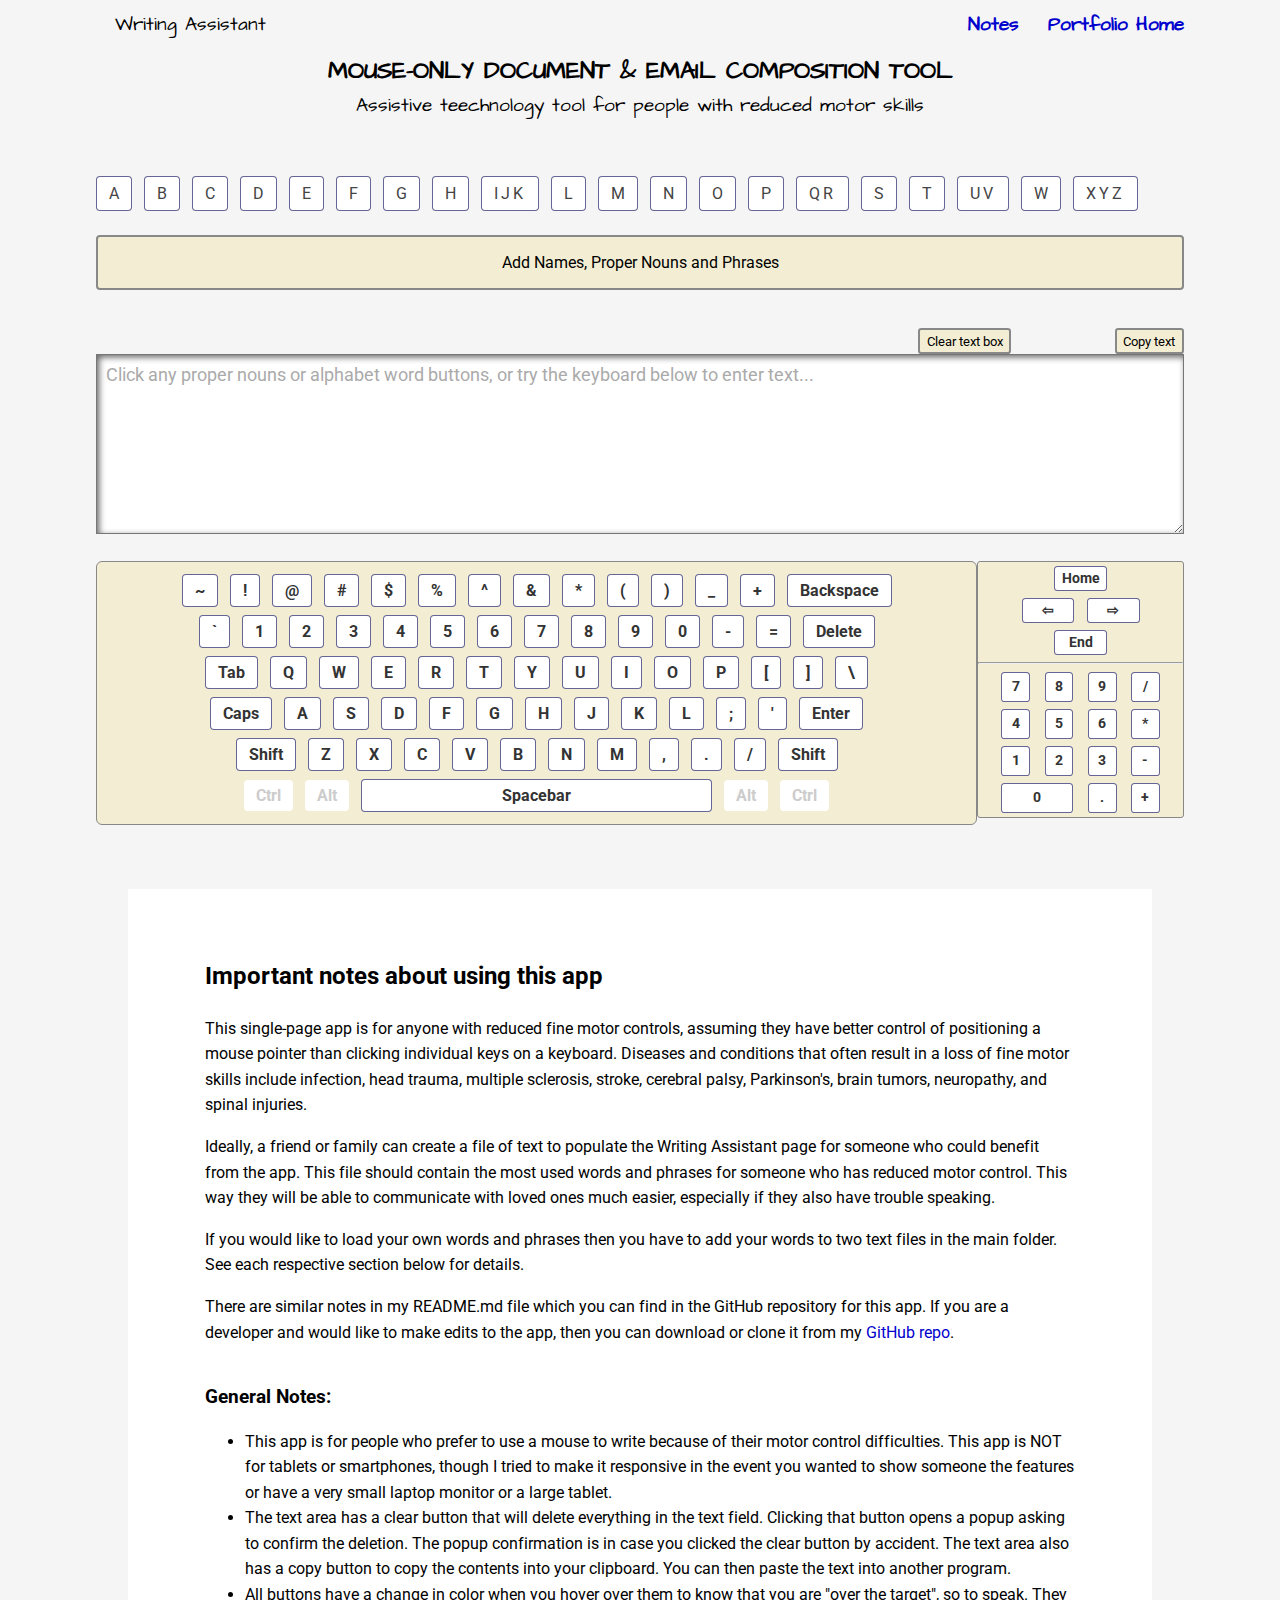
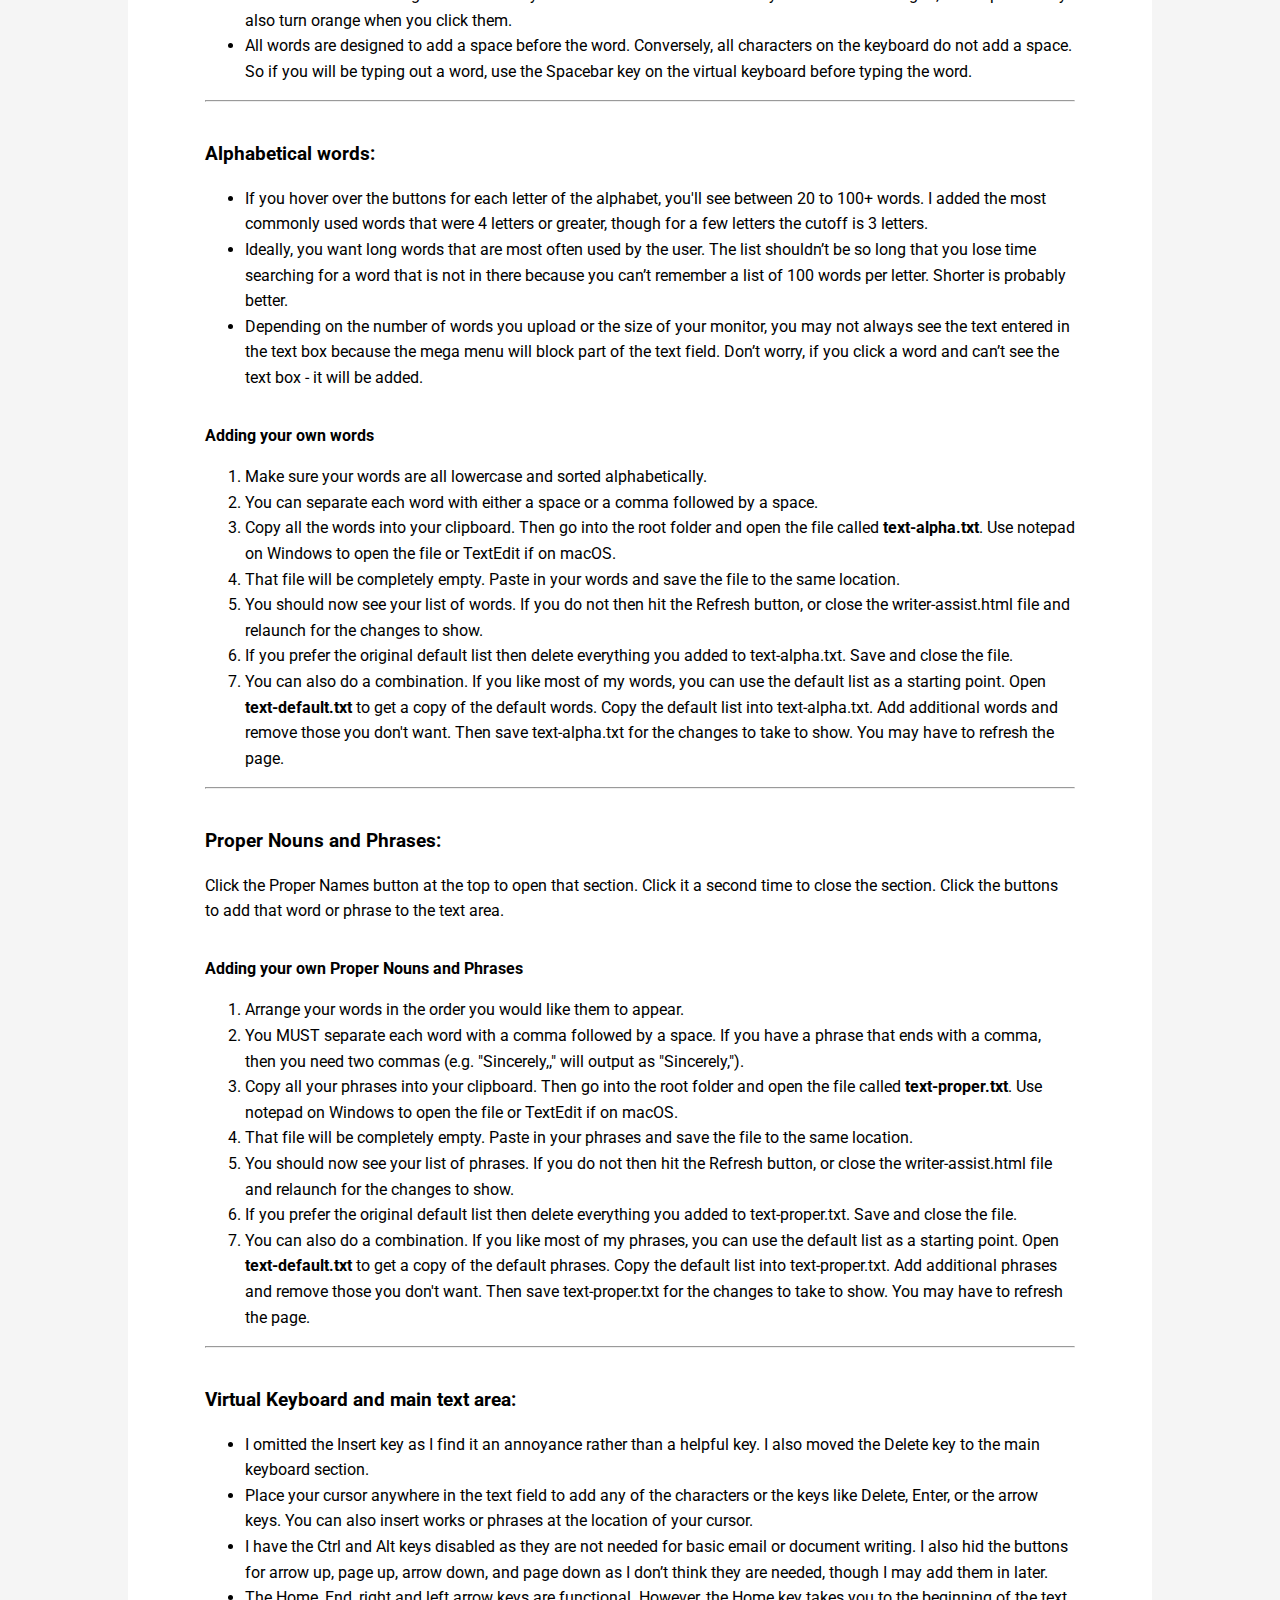
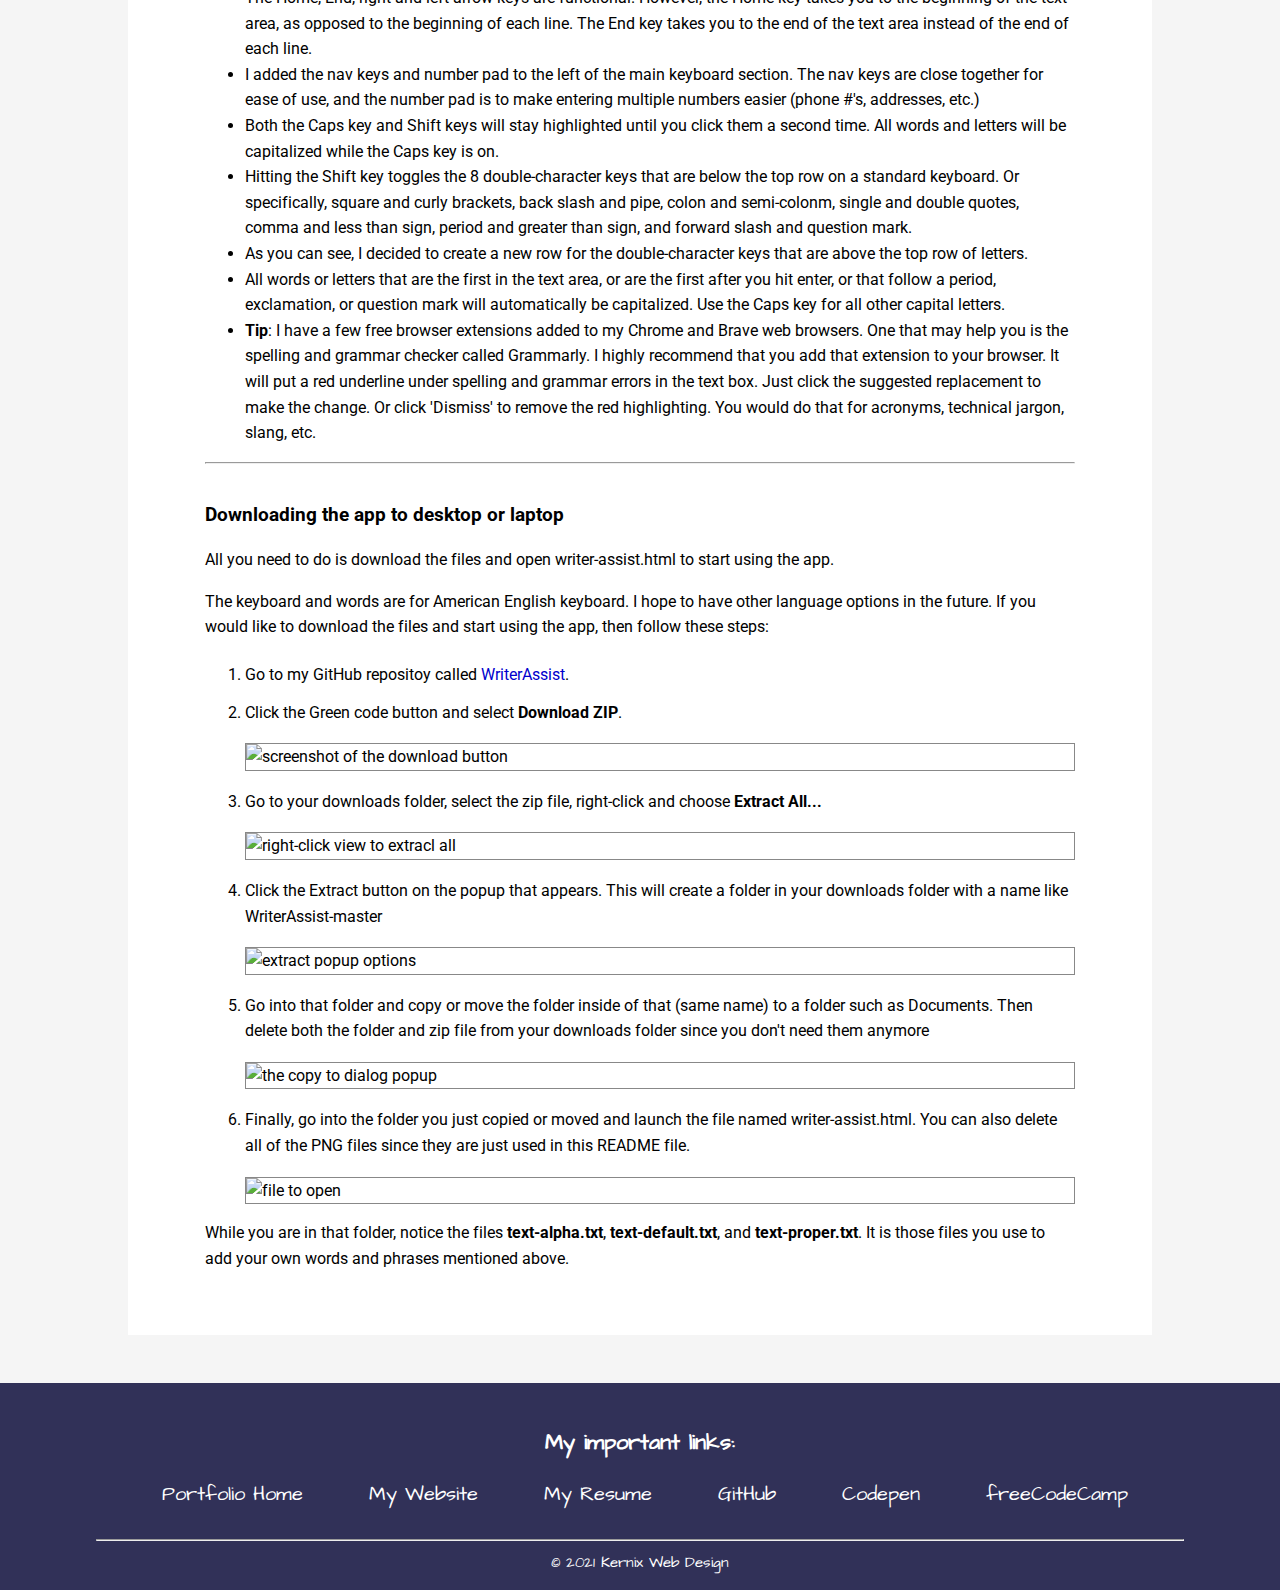
==== writer-assist.html @ ce75f5f9 "Slight changes to HTML and CSS, big changes to both md files" ====
<!DOCTYPE html>
<html lang="en">

<head>
  <meta charset="UTF-8">
  <meta http-equiv="X-UA-Compatible" content="IE=edge">
  <meta name="viewport" content="width=device-width, initial-scale=1.0">
  <link rel="stylesheet" href="css/style.css">
  <title>Writer Assist</title>
</head>

<body>

  <header class="header">
    <nav class="primary-nav">
      <div class="logo">
        <span>Writing Assistant</span>
      </div>
      <ul role="list" class="nav-list">
        <li class="nav-item"><a href="#notes" class="nav-link">Notes</a></li>
        <li class="nav-item"><a href="https://kernixwebdesign.com/resume-portfolio.html" target="_blank"
            class="nav-link">Portfolio Home</a></li>
      </ul>
    </nav>
    <h1>Mouse-only document &amp; email composition tool</h1>
    <p>Assistive teechnology tool for people with reduced motor skills</p>
  </header>

  <main>
    <div class="container">

      <nav class="main-nav">
        <ul>
          <li><a tabindex="-1">A</a>
            <!-- <li><button tabindex="-1">A</button> -->
            <div class="submenu">
              <ul id="lettera" class="top-words"></ul>
            </div>
          </li>
          <li><a href="#" tabindex="-1">B</a>
            <div class="submenu">
              <ul id="letterb" class="top-words"></ul>
            </div>
          </li>
          <li><a href="#" tabindex="-1">C</a>
            <div class="submenu">
              <ul id="letterc" class="top-words"></ul>
            </div>
          </li>
          <li><a href="#" tabindex="-1">D</a>
            <div class="submenu">
              <ul id="letterd" class="top-words"></ul>
            </div>
          </li>
          <li><a href="#" tabindex="-1">E</a>
            <div class="submenu">
              <ul id="lettere" class="top-words"></ul>
            </div>
          </li>
          <li><a href="#" tabindex="-1">F</a>
            <div class="submenu">
              <ul id="letterf" class="top-words"></ul>
            </div>
          </li>
          <li><a href="#" tabindex="-1">G</a>
            <div class="submenu">
              <ul id="letterg" class="top-words"></ul>
            </div>
          </li>
          <li><a href="#" tabindex="-1">H</a>
            <div class="submenu">
              <ul id="letterh" class="top-words"></ul>
            </div>
          </li>
          <li><a href="#" class="multi" tabindex="-1">IJK</a>
            <div class="submenu">
              <ul id="letteri" class="top-words"></ul>
              <ul id="letterj" class="top-words"></ul>
              <ul id="letterk" class="top-words"></ul>
            </div>
          </li>
          <li><a href="#" tabindex="-1">L</a>
            <div class="submenu">
              <ul id="letterl" class="top-words"></ul>
            </div>
          </li>
          <li><a href="#" tabindex="-1">M</a>
            <div class="submenu">
              <ul id="letterm" class="top-words"></ul>
            </div>
          </li>
          <li><a href="#" tabindex="-1">N</a>
            <div class="submenu">
              <ul id="lettern" class="top-words"></ul>
            </div>
          </li>
          <li><a href="#" tabindex="-1">O</a>
            <div class="submenu">
              <ul id="lettero" class="top-words"></ul>
            </div>
          </li>
          <li><a href="#" tabindex="-1">P</a>
            <div class="submenu">
              <ul id="letterp" class="top-words"></ul>
            </div>
          </li>
          <li><a href="#" class="multi" tabindex="-1">QR</a>
            <div class="submenu">
              <ul id="letterq" class="top-words"></ul>
              <ul id="letterr" class="top-words"></ul>
            </div>
          </li>
          <li><a href="#" tabindex="-1">S</a>
            <div class="submenu">
              <ul id="letters" class="top-words"></ul>
            </div>
          </li>
          <li><a href="#" tabindex="-1">T</a>
            <div class="submenu">
              <ul id="lettert" class="top-words"></ul>
            </div>
          </li>
          <li><a href="#" class="multi" tabindex="-1">UV</a>
            <div class="submenu">
              <ul id="letteru" class="top-words"></ul>
              <ul id="letterv" class="top-words"></ul>
            </div>
          </li>
          <li><a href="#" tabindex="-1">W</a>
            <div class="submenu">
              <ul id="letterw" class="top-words"></ul>
            </div>
          </li>
          <li><a href="#" class="multi" tabindex="-1">XYZ</a>
            <div class="submenu">
              <ul id="letterx" class="top-words"></ul>
              <ul id="lettery" class="top-words"></ul>
              <ul id="letterz" class="top-words"></ul>
            </div>
          </li>
        </ul>
      </nav>

      <button id="accordian1" class="accordian1" title="Click to open and close">Add Names, Proper Nouns and
        Phrases</button>
      <div id="panel1" class="panel panel1-inactive">
        <section class="alphabet">
          <div id="special-words" class="box special-items">
          </div>
        </section>
      </div>

    </div>

    <section class="main-section">

      <!-- Clear textfield Modal -->
      <div class="modal-container" id="modal2">
        <div class="modal">
          <button class="close-btn" id="close2">
            <i class="fa fa-times"></i>
          </button>
          <div class="modal-header">
            <h3>Delete text</h3>
          </div>
          <div class="modal-content">
            <p>Are you sure that you want to clear the text field?</p>
            <form class="modal-form">
              <button id="clearText" type="button" class="submit-btn yes-btn">Yes, delete the field.</button>
            </form>
          </div>
        </div>
      </div>
      <!-- end modal -->

      <button id="open2" class="clear-btn">Clear text box</button>
      <button id="copy" class="copy-btn" value="copy-text" title="Does not work in IE">Copy text</button>
      <!-- <textarea name="text-box" id="text-box" class="text-box"
        placeholder="Click any proper nouns or alphabet word buttons, or try the keyboard below to enter text..."></textarea> -->
      <textarea name="text-box" id="text-box" class="text-box"
        placeholder="Click any proper nouns or alphabet word buttons, or try the keyboard below to enter text..."></textarea>

      <div class="two-col">
        <div id="keyboard" class="keybrd-box">
          <div class="keybrd-row top-items">
            <button class="nonAlpha tilde" tabindex="-1">~</button>
            <button class="nonAlpha exclamation" tabindex="-1">!</button>
            <button class="nonAlpha atsymbol" tabindex="-1">@</button>
            <button class="nonAlpha pound" tabindex="-1">#</button>
            <button class="nonAlpha dollar" value="$" tabindex="-1">$</button>
            <button class="nonAlpha percent" value="%" tabindex="-1">%</button>
            <button class="nonAlpha caret" value="^" tabindex="-1">^</button>
            <button id="amp" class="nonAlpha ampersand" value="&amp;" tabindex="-1">&#38;</button>
            <button class="nonAlpha asterisk" tabindex="-1">*</button>
            <button class="nonAlpha rtparen" tabindex="-1">(</button>
            <button class="nonAlpha leftparen" tabindex="-1">)</button>
            <button class="nonAlpha underscore" tabindex="-1">_</button>
            <button class="nonAlpha plus" tabindex="-1">+</button>
            <button id="backspace" class="nonprint backspace" tabindex="-1">Backspace</button>
          </div>
          <div class="keybrd-row top-items">
            <button class="nonAlpha accent" tabindex="-1">`</button>
            <button class="nonAlpha one" tabindex="-1">1</button>
            <button class="nonAlpha two" tabindex="-1">2</button>
            <button class="nonAlpha three" tabindex="-1">3</button>
            <button class="nonAlpha four" tabindex="-1">4</button>
            <button class="nonAlpha five" tabindex="-1">5</button>
            <button class="nonAlpha six" tabindex="-1">6</button>
            <button class="nonAlpha seven" tabindex="-1">7</button>
            <button class="nonAlpha eight" tabindex="-1">8</button>
            <button class="nonAlpha nine" tabindex="-1">9</button>
            <button class="nonAlpha zero" tabindex="-1">0</button>
            <button class="nonAlpha dash" tabindex="-1">-</button>
            <button class="nonAlpha equal" tabindex="-1">=</button>
            <button id="delete" class="nonprint delete" tabindex="-1">Delete</button>
          </div>
          <div class="keybrd-row top-items">
            <button id="tab" class="nonprint tab" tabindex="-1">Tab</button>
            <button class="key keyq" value="q" tabindex="-1">Q</button>
            <button class="key keyw" value="w" tabindex="-1">W</button>
            <button class="key keye" value="e" tabindex="-1">E</button>
            <button class="key keyr" value="r" tabindex="-1">R</button>
            <button class="key keyt" value="t" tabindex="-1">T</button>
            <button class="key keyy" value="y" tabindex="-1">Y</button>
            <button class="key keyu" value="u" tabindex="-1">U</button>
            <button class="key keyi" value="i" tabindex="-1">I</button>
            <button class="key keyo" value="o" tabindex="-1">O</button>
            <button class="key keyp" value="p" tabindex="-1">P</button>
            <button id="rtsq" class="nonAlpha rtsq shiftItem" tabindex="-1">[</button>
            <!-- <button class="nonAlpha rtcurly shiftItem" tabindex="-1">{</button> -->
            <button id="leftsq" class="nonAlpha leftsq shiftItem" tabindex="-1">]</button>
            <!-- <button class="nonAlpha rtcurly shiftItem" tabindex="-1">}</button> -->
            <button id="backslash" class="nonAlpha backslash shiftItem" tabindex="-1">\</button>
            <!-- <button class="nonAlpha pipe shiftItem" tabindex="-1">|</button> -->
          </div>
          <div class="keybrd-row top-items">
            <button id="caps" class="nonprint caps caps-off" tabindex="-1">Caps</button>
            <button class="key keya" value="a" tabindex="-1">A</button>
            <button class="key keys" value="s" tabindex="-1">S</button>
            <button class="key keyd" value="d" tabindex="-1">D</button>
            <button class="key keyf" value="f" tabindex="-1">F</button>
            <button class="key keyg" value="g" tabindex="-1">G</button>
            <button class="key keyh" value="h" tabindex="-1">H</button>
            <button class="key keyj" value="j" tabindex="-1">J</button>
            <button class="key keyk" value="k" tabindex="-1">K</button>
            <button class="key keyl" value="l" tabindex="-1">L</button>
            <button id="semicolon" class="nonAlpha shiftItem" tabindex="-1">;</button>
            <!-- <button class="nonAlpha colon" tabindex="-1">:</button> -->
            <button id="quotes" class="nonAlpha shiftItem" tabindex="-1">&#39;</button>
            <!-- <button class="nonAlpha quotes" tabindex="-1">&quot;</button> -->

            <button id="enter" class="enter nonprint" tabindex="-1">Enter</button>
          </div>
          <div class="keybrd-row top-items">
            <button id="shiftl" class="nonprint shiftL shift-off" tabindex="-1">Shift</button>
            <button class="key keyz" value="z" tabindex="-1">Z</button>
            <button class="key keyx" value="x" tabindex="-1">X</button>
            <button class="key keyc" value="c" tabindex="-1">C</button>
            <button class="key keyv" value="v" tabindex="-1">V</button>
            <button class="key keyb" value="b" tabindex="-1">B</button>
            <button class="key keyn" value="n" tabindex="-1">N</button>
            <button class="key keym" value="m" tabindex="-1">M</button>
            <button id="comma" class="nonAlpha shiftItem" tabindex="-1">,</button>
            <!-- <button class="nonAlpha lt" tabindex="-1">&lt;</button> -->
            <button id="periodpunc" class="nonAlpha shiftItem" tabindex="-1">.</button>
            <!-- <button class="nonAlpha gt" tabindex="-1">&gt;</button> -->
            <button id="forwardslash" class="nonAlpha shiftItem" tabindex="-1">/</button>
            <!-- <button class="nonAlpha question" value="?">?</button> -->
            <button id="shiftr" class="nonprint shiftR shift-off" tabindex="-1">Shift</button>
          </div>
          <div class="keybrd-row top-items">
            <button id="ctrlleft" class="nonprint ctrl secondary" tabindex="-1">Ctrl</button>
            <button class="nonprint alt secondary" tabindex="-1">Alt</button>
            <button id="spacebar" class="spacebar nonprint" tabindex="-1">Spacebar</button>
            <button class="nonprint alt secondary" tabindex="-1">Alt</button>
            <button id="ctrlright" class="nonprint ctrl secondary" tabindex="-1">Ctrl</button>
          </div>
        </div>
        <!-- nav keys -->
        <div class="keybrd-box2">
          <div class="keybrd-row top-items">
            <button id="homekey" class="home" value="home" tabindex="-1">Home</button>
            <!-- <button id="uparrow" class="up-arrow secondary" value="&uarr;" tabindex="-1">&#8679;</button> -->
            <!-- <button id="page-up" class="page-up secondary" value="page up" tabindex="-1">Pg &#8679;</button> -->
          </div>
          <div class="keybrd-row top-items">
            <button id="leftarrow" class="larr" value="&larr;" tabindex="-1">&#8678;</button>
            <span class="navBtn nothing" value=" " tabindex="-1">&nbsp; &nbsp;</span>
            <button id="rightarrow" class="rarr" value="&rarr;" tabindex="-1">&#8680;</button>
          </div>
          <div class="keybrd-row top-items">
            <button id="end" class="end" tabindex="-1">End</button>
            <!-- <button id="downarrow" class="down-arrow secondary" value="&darr;" tabindex="-1">&#8681;</button> -->
            <!-- <button id="page-down" class="page-down secondary" value="page down" tabindex="-1">Pg &#8681;</button> -->
          </div>
          <hr>
          <div class="keybrd-row top-items">
            <button class="numpad nonAlpha" tabindex="-1">7</button>
            <button class="numpad nonAlpha" tabindex="-1">8</button>
            <button class="numpad nonAlpha" tabindex="-1">9</button>
            <button class="numpad nonAlpha" tabindex="-1">/</button>
          </div>
          <div class="keybrd-row top-items">
            <button class="numpad nonAlpha" tabindex="-1">4</button>
            <button class="numpad nonAlpha" tabindex="-1">5</button>
            <button class="numpad nonAlpha" tabindex="-1">6</button>
            <button class="numpad nonAlpha" tabindex="-1">*</button>
          </div>
          <div class="keybrd-row top-items">
            <button class="numpad nonAlpha" tabindex="-1">1</button>
            <button class="numpad nonAlpha" tabindex="-1">2</button>
            <button class="numpad nonAlpha" tabindex="-1">3</button>
            <button class="numpad nonAlpha" tabindex="-1">-</button>
          </div>
          <div class="keybrd-row top-items">
            <button class="numpad nonAlpha zero2" tabindex="-1">0</button>
            <button class="numpad nonAlpha" tabindex="-1">.</button>
            <button class="numpad nonAlpha" tabindex="-1">+</button>
          </div>
        </div>
      </div>
    </section>
  </main>

  <!-- https://betterprogramming.pub/whats-best-innertext-vs-innerhtml-vs-textcontent-903ebc43a3fc -->
  <!-- <div class="input-box">
    <div class="inputfile">
      <input type="file" class="fileupload">
      <textarea class="userinputarea" cols="60" rows="10" placeholder="text will appear here">
      </textarea>
      <div class="useroutput" id="useroutput"></div>
    </div>
  </div> -->

  <div class="notes-container">
    <section id="notes" class="notes">
      <div class="container border technical">
        <h2>Important notes about using this app</h2>
        <p>This single-page app is for anyone with reduced fine motor controls, assuming they have better control of
          positioning a mouse pointer than clicking individual keys on a keyboard. Diseases and conditions that often
          result in a loss of fine motor skills include infection, head trauma, multiple sclerosis, stroke, cerebral
          palsy, Parkinson's, brain
          tumors, neuropathy, and spinal injuries.</p>
        <p>Ideally, a friend or family can create a file of text to populate the Writing Assistant page for
          someone who could benefit from the app. This file should contain the most used words and phrases for
          someone who has reduced motor control. This way they will be able to communicate with loved ones much easier,
          especially if they also have trouble speaking.</p>
        <p>If you would like to load your own words and phrases then you have to add your words to two text files in the
          main folder. See each respective section below for details.</p>
        <p>There are similar notes in my README.md file which you can find in the
          GitHub repository for this app. If you are a developer and would like to make edits to the app, then you can
          download or clone it from my <a href="https://github.com/Kernix13/WriterAssist" target="_blank">GitHub
            repo</a>.</p>

        <h3>General Notes:</h3>
        <ul>
          <li>This app is for people who prefer to use a mouse to write because of their motor control difficulties.
            This app is NOT for tablets or smartphones, though I tried to make it responsive in the event you wanted to
            show someone the features or have a very small laptop monitor or a large tablet.</li>
          <li>The text area has a clear button that will delete everything in the text field.
            Clicking that button opens a popup asking to confirm the deletion. The popup confirmation is in case you
            clicked the clear button by accident. The text area also has a copy button to copy the contents into your
            clipboard. You can then paste the text into another program.</li>
          <li>All buttons have a change in color when you hover over them to know that you are "over the target", so to
            speak. They also turn orange when you click them.</li>
          <li>All words are designed to add a space before the word. Conversely, all characters on the keyboard do not
            add a space. So if
            you will be typing out a word, use the Spacebar key on the virtual keyboard before typing the word.</li>
        </ul>
        <hr>
        <h3>Alphabetical words:</h3>
        <ul>
          <li>If you hover over the buttons for each letter of the alphabet, you'll see between 20 to 100+ words. I
            added
            the most commonly used words that were 4 letters or greater, though for a few letters the cutoff is 3
            letters.</li>
          <li>Ideally, you want long words that are most often used by the user. The list shouldn’t be so long that you
            lose time searching for a word that is not in there because you can’t remember a list of 100 words per
            letter. Shorter is probably better.</li>
          <li>Depending on the number of words you upload or the size of your monitor, you may not always see the text
            entered in the text box because the mega menu will block part of the text field. Don’t worry, if you click a
            word and can’t see the text box - it will be added.</li>
        </ul>

        <h4>Adding your own words</h4>
        <ol>
          <li>Make sure your words are all lowercase and sorted alphabetically.</li>
          <li>You can separate each word with either a space or a comma followed by a space.</li>
          <li>Copy all the words into your clipboard. Then go into the root folder and open the file called
            <strong>text-alpha.txt</strong>. Use notepad on Windows to open the file or TextEdit if on macOS.
          </li>
          <li>That file will be completely empty. Paste in your words and save the file to the same location.</li>
          <li>You should now see your list of words. If you do not then hit the Refresh button, or close the
            writer-assist.html file and relaunch for the changes to show.</li>
          <li>If you prefer the original default list then delete everything you added to text-alpha.txt.
            Save and close the file.</li>
          <li>You can also do a combination. If you like most of my words, you can use the default list as a
            starting point. Open <strong>text-default.txt</strong> to get a copy of the default
            words. Copy the default list into text-alpha.txt. Add additional words and remove those you
            don't want. Then save text-alpha.txt for the changes to take to show. You may have to refresh the page.
          </li>
        </ol>
        <hr>
        <h3>Proper Nouns and Phrases:</h3>
        <p>Click the Proper Names button at the top to open that section. Click it a second time to close the section.
          Click the buttons to add that word or phrase to the text area.</p>
        <h4>Adding your own Proper Nouns and Phrases</h4>
        <ol>
          <li>Arrange your words in the order you would like them to appear.</li>
          <li>You MUST separate each word with a comma followed by a space. If you have a phrase that ends with a comma,
            then you need two commas (e.g. "Sincerely,," will output as "Sincerely,").</li>
          <li>Copy all your phrases into your clipboard. Then go into the root folder and open the file called
            <strong>text-proper.txt</strong>. Use notepad on Windows to open the file or TextEdit if on macOS.
          </li>
          <li>That file will be completely empty. Paste in your phrases and save the file to the same location.</li>
          <li>You should now see your list of phrases. If you do not then hit the Refresh button, or close the
            writer-assist.html file and relaunch for the changes to show.</li>
          <li>If you prefer the original default list then delete everything you added to text-proper.txt.
            Save and close the file.</li>
          <li>You can also do a combination. If you like most of my phrases, you can use the default list as a
            starting point. Open <strong>text-default.txt</strong> to get a copy of the default
            phrases. Copy the default list into text-proper.txt. Add additional phrases and remove those you
            don't want. Then save text-proper.txt for the changes to take to show. You may have to refresh the page.
          </li>
        </ol>
        <hr>
        <h3>Virtual Keyboard and main text area:</h3>
        <ul>
          <li>I omitted the Insert key as I find it an annoyance rather than a helpful key. I also moved the Delete key
            to the main keyboard section.</li>
          <li>Place your cursor anywhere in the text field to add any of the characters or the keys like Delete, Enter,
            or the arrow keys. You can also insert works or phrases at the location of your cursor. </li>
          <li>I have the Ctrl and Alt keys disabled as they are not needed for basic email or document writing. I also
            hid the buttons for arrow up, page up, arrow down, and page down as I don’t think they are needed, though I
            may add them in later.</li>
          <li>The Home, End, right and left arrow keys are functional. However, the Home key takes you to the beginning
            of the text area, as opposed to the beginning of each line. The End key takes you
            to the end of the text area instead of the end of each line. </li>
          <li>I added the nav keys and number pad to the left of the main keyboard section. The nav keys are close
            together for ease of use, and the number pad is to make entering multiple numbers easier (phone #'s,
            addresses, etc.)</li>
          <li>Both the Caps key and Shift keys will stay highlighted until you click them a second time. All words and
            letters will be capitalized while the Caps key is on.</li>
          <li>Hitting the Shift key toggles the 8
            double-character keys that are below the top row on a standard keyboard. Or specifically, square and curly
            brackets, back slash and pipe, colon and semi-colonm, single and double quotes, comma and less than sign,
            period and greater than sign, and forward slash and
            question mark.</li>
          <li>As you can see, I decided to create a new row for the double-character keys that are above the top row of
            letters.</li>
          <li>All words or letters that are the first in the text area, or are the first after you hit enter, or that
            follow a period, exclamation, or question mark will automatically be capitalized. Use the Caps key for all
            other capital letters.</li>
          <li><strong>Tip</strong>: I have a few free browser extensions added to my Chrome and Brave web browsers. One
            that may help
            you is the spelling and grammar checker called Grammarly. I highly recommend that you add
            that extension to your browser. It will put a red underline under spelling and grammar errors in the text
            box. Just click the suggested replacement to make the change. Or click 'Dismiss' to remove the red
            highlighting. You would do that for acronyms, technical jargon, slang, etc.</li>
        </ul>
        <hr>
        <h3>Downloading the app to desktop or laptop</h3>
        <p>All you need to do is download the files and open writer-assist.html to start using the app.</p>
        <p>The keyboard and words are for American English keyboard. I hope to have other language options in the
          future. If you would like to download the files and start using the app, then follow these steps:</p>
        <ol class="download-notes">
          <li>Go to my GitHub repositoy called <a href="https://github.com/Kernix13/WriterAssist"
              target="_blank">WriterAssist</a>.</li>
          <li>Click the Green code button and select <strong>Download ZIP</strong>.</li>
          <img src="https://kernixwebdesign.com/images/dl-code2.PNG" alt="screenshot of the download button">
          <li>Go to your downloads folder, select the zip file, right-click and choose <strong>Extract All...</strong>
          </li>
          <img src="https://kernixwebdesign.com/images/extract.PNG" alt="right-click view to extracl all">
          <li>Click the Extract button on the popup that appears. This will create a folder in your downloads folder
            with a name like WriterAssist-master</li>
          <img src="https://kernixwebdesign.com/images/extract2.PNG" alt="extract popup options">
          <li>Go into that folder and copy or move the folder inside of that (same name) to a folder such as Documents.
            Then delete both the
            folder and zip file from your downloads folder since you don't need them anymore</li>
          <img src="https://kernixwebdesign.com/images/copy-to.PNG" alt="the copy to dialog popup">
          <li>Finally, go into the folder you just copied or moved and launch the file named writer-assist.html. You can
            also delete all of the PNG files since they are just used in this README file.</li>
          <img src="https://kernixwebdesign.com/images/open.PNG" alt="file to open">
        </ol>
        <p>While you are in that folder, notice the files <strong>text-alpha.txt</strong>,
          <strong>text-default.txt</strong>, and <strong>text-proper.txt</strong>. It is those files you use to add your
          own words and phrases mentioned above.
        </p>
      </div>
    </section>
  </div>

  <footer class="primary-footer">
    <div class="footer-container">
      <h3>My important links:</h3>
      <div class="footer-box">
        <ul class="footer-nav">
          <li><a href="https://kernixwebdesign.com/resume-portfolio.html" target="_blank">Portfolio Home</a></li>
          <li><a href="https://kernixwebdesign.com/" target="_blank">My Website</a></li>
          <li><a href="https://kernixwebdesign.com/inventory-management-resume/" target="_blank">My Resume</a></li>
          <li><a href="https://github.com/Kernix13" target="_blank">GitHub</a></li>
          <!-- <li><a href="#">Figma</a></li> -->
          <li><a href="https://codepen.io/jim-kernicky/pens/public" target="_blank">Codepen</a></li>
          <li><a href="https://www.freecodecamp.org/fccb4a9d0f6-135f-4a94-97f5-795068269ca7"
              target="_blank">freeCodeCamp</a></li>
        </ul>
      </div>
      <hr>
      <p class="copyright"> &copy; 2021 Kernix Web Design</p>
    </div>
  </footer>

  <script src="js/content.js"></script>
  <script src="js/alpha.js"></script>
  <script src="js/proper.js"></script>
  <script src="js/main.js"></script>

</body>

</html>
---- css/style.css ----
@import url('https://fonts.googleapis.com/css2?family=Architects+Daughter&family=Roboto&display=swap');

*, *::before, *::after {
  box-sizing: border-box;
}

:root {
  --modal-duration: 1000ms;
}

html {
  scroll-behavior: smooth;
}

body {
  background-color: #f5f5f5;
  color: #000;
  font-size: 1rem;
  font-family: 'Roboto', sans-serif;
  text-rendering: optimizeSpeed;
  line-height: 1.6;
  margin: 0;
  padding: 0;
}

header, footer {
    font-family: 'Architects Daughter', cursive;
    font-size: 120%;
}
button {
  font-family: 'Roboto', sans-serif;
}

h4 {
  margin: 0;
}

a, a:visited {
  text-decoration: none;
  color: #0000cd;
}

a:hover, a:focus {
  text-decoration: underline;
}

.download-notes li {
  padding: 0.375em 0;
}

.download-notes img {
  display: block;
  margin: 0.75em 0;
  padding: 0;
  border: 1px solid #888;
}

.highlight-text {
  font-weight: 600;
  font-style: italic;
  color: rgb(75, 71, 141);
  font-family: 'Architects Daughter', cursive;
  font-size: 1.25rem;
}
.highlight2 {
  font-weight: 600;
  font-style: italic;
  text-decoration: underline;
  color: rgb(75, 72, 136);
}

.header, .container, .footer-container {
  width: 85%;
  max-width: 1100px;
}

.notes-container {
  width: 80%;
  max-width: 1100px;
  margin: 0 auto 3em;
}

.header {
  padding: 0.5em 0;
}

.header h1, .header p {
  text-align: center;
}
.header h1 {
  text-transform: uppercase;
  font-size: 1.5rem;
  margin: 0;
  padding: 0.5em 0 0;
}

.header p {
  margin: 0;
  padding-bottom: 1.5em;
}

nav, .logo {
  display: flex;
  justify-content: space-between;
  align-items: center;
}

.photo {
  display: block;
  width: 3.75em;
  height: auto;
  /* background-color: rgba(196, 134, 247, 0.486); */
}

.logo span {
  padding-left: 1em;
}

.nav-list {
  display: flex;
  justify-content: flex-end;
  /* from Kev Powell, the below is normal for a nav ul or maybe just ul */
  margin: 0;
  padding: 0;
  list-style: none;
}

.nav-link {
  font-weight: 600;
  transition: color 250ms ease-out;
}

.nav-link:hover, .nav-list.active {
  text-decoration: none;
  color: rgb(170, 144, 1);
}

.nav-item + .nav-item {
  margin-left: 1.5em;
}
/* ----------HEADER ABOVE--------------------- */
main, section, .box, .header, .keybrd-row, .alphabet, .footer-container, .container   {
  margin: 0 auto;
}

/* .box {
  background-color: #000;
  display: block;
  padding: 4.5em;
  border: 1px solid #ff0000;
} */

.alphabet {
  background-color: rgba(0, 0, 0, 0.247);
  display: block;
  padding: 1.5em;
}
.top-items, .keybrd-row {
  list-style: none;
  padding: 0;
}

.keybrd-box2 > .top-items button, .keybrd-box2 > .keybrd-row button {
  margin: 0.125em;
  padding: 0.25em 0.5em;
}

.keybrd-box2 > .top-items {
  display: flex;
  justify-content: center;
}

.keybrd-box2 > .top-items > button {
  width: 3.75em;
  margin: 0.25em 0.25em;
  font-size: 0.875rem;
}

.keybrd-box2 > .top-items > .numpad {
  width: 2em;
  font-size: 0.9rem;
  margin: 0.25em 0.5em;
  padding: 0.375em;
}

.keybrd-box2 > .top-items > .zero2 {
  width: 5em;
}

.top-items button, .keybrd-row button, .special-items button {
  display: inline-block;

  margin: 0.25em;
  padding: 0.375em 0.75em;
  color: #333;
  background-color: #fff;
  border: 1px solid rgba(7, 7, 87, 0.618);
  border-radius: 0.25em;
  transition: box-shadow 250ms ease-in-out;
}
.top-items button, .keybrd-row button {
  font-size: 1rem;
}

.special-items button {
  font-size: 0.9375rem;
}

.top-items > .secondary {
  border: none;
  color: #ccc;
  background-color: #fff;
}
.top-items > .secondary:hover {
  cursor: unset;
  color: #ccc;
  background-color: #fff;
  box-shadow: none;
}
.top-items > .secondary:active {
  color: #ccc;
  background-color: #fff;
  box-shadow: none;
  transform: translateY(0);
}

.top-items button:hover, .keybrd-row button:hover, .special-items button:hover {
  cursor: pointer;
  color: #000;
  background-color: #ddd;
  box-shadow: 0.125em 0.125em 0.25em rgba(7, 7, 87, 0.95);
}

.keybrd-row .caps-on, .keybrd-row .caps-on:hover, .keybrd-row .shift-on, .keybrd-row .shift-on:hover {
  background-color: orange;
  box-shadow: 0 5px gray;
  /* transform: translateY(2px); */
}

.top-items button:active, .keybrd-row button:active, .special-items button:active {
  background-color: orange;
  box-shadow: 0 5px gray;
  transform: translateY(2px);
}

/* text area and copy */
.main-section {
  margin-top: 4em;
  position: relative;
}

.text-box {
  display: block;
  width: 85%;
  height: 10em;
  font-family: 'Roboto', sans-serif;
  margin: 2.5em auto 1.5em;
  background-color: #fff;
  font-size: 1.125rem;
  color: #222;
  overflow: auto;
  padding: 0.5em;
  box-shadow: inset 0.125em 0.125em 0.375em #666;
  /* outline: 1px solid blue; */
}

.text-box:focus {
  outline: 1px solid green;
  box-shadow: inset 0.125em 0.125em 0.375em #666;
}

.text-box:focus::placeholder {
  color: transparent;  
}

.text-box::placeholder {
  color: #aaa;  
}

.copy-btn, .clear-btn {
  cursor: pointer;
  display: block;
  position: absolute;
  background-color: rgba(238, 223, 140, 0.322);
  color: #000;
  padding: 0.25em 0.5em;
  border: 2px solid #888;
  border-radius: 0.25em;
}

.copy-btn { 
  top: -5.2%;
  right: 7.5%;
}

.clear-btn {
  top: -5.2%;
  right: 21%;
}

.copy-btn:hover, .clear-btn:hover {
  background-color: rgba(246, 185, 17, 0.722);
}

.copy-btn:active, .clear-btn:active {
  background-color: orange;
  color: #fff;
}

.two-col {
  width: 85%;
  display: flex;
  justify-content: center;
  align-items: flex-start;
  margin: 0 auto;
}

.keybrd-box, .keybrd-box2 {
  border: 1px solid #888;
  background-color: rgba(238, 223, 140, 0.322);
  color: #fff;
  border-radius: 0.375em;
}

.keybrd-box {
  width: 81%;
  max-width: 1000px;
  margin: 0 auto 2em;
  padding: 0.5em 0;
}

.keybrd-box2 {
  width: 19%;
  height: max-content;
  font-size: 0.5rem;
  margin: 0 auto .5em;
  padding-bottom: 0.125em;
}

.keybrd-row {
  display: block;
  text-align: center;
}

.keybrd-row button {
  font-weight: bold;
}

.spacebar {
  width: 40%;
} 

/* ==============================================
styling for the alphabet letters and their mega-menus
================================================ */

/* this is like the nav tag */
/* .alphabet {
  padding-bottom: 0.5em;
} */

/* alpha-nav is equivalent to the top-level li > a or just li items */
/* KP has display: inline-block only for positioning reasons, so that they are next to each other but I only have a single item in each and my parent container is display flex */
  /* display: inline-block; */

.alpha-nav {
  margin-left: 0.5em;
  padding: 0.125em 0.5em;
  border: 1px dotted #999;
  text-align: center;
}

.alpha-nav a {
  display: block;
} 
.alpha-nav a:hover {
  color: #fff;
} 

.top-words {
  display: flex;
  flex-wrap: wrap;
  padding: 0;
}

.top-words button {
  display: inline-block;
  font-size: 1rem;
  margin: 0.25em;
  padding: 0.375em 0.75em;
  color: #333;
  background-color: #fff;
  border: 1px solid rgba(7, 7, 87, 0.618);
  border-radius: 0.25em;
  transition: box-shadow 250ms ease-in-out;
}

.top-words button:hover {
  cursor: pointer;
  color: #000;
  background-color: #eee;
  box-shadow: 0.125em 0.125em 0.25em rgba(7, 7, 87, 0.95);
}

.top-words button:active {
  background-color: orange;
  box-shadow: 0 5px gray;
  transform: translateY(2px);
}
/* -------end Alpha ----------- */

/* -------file upload ----------- */
.fileupload {
  display: block;
  width: 80%;
  margin: 0 auto;
  padding-top: 1em;
}
.userinputarea {
  display: block;
  margin: 2em auto;
}

input[type="file"] {
  color: rgb(161, 7, 7);
  font-family: 'Courier New', Courier, monospace;
  font-size: 1rem;
  font-weight: bold;
}

.fileupload::file-selector-button {
  color: blue;
  font-size: 1rem;
  font-weight: bold;
  text-transform: uppercase;
  background-color: #fff;
  border: 1px solid #888;
  border-radius: 0.5em;
  padding: 0.5em 1em;
  margin-right: 0.5em;
  transition: background-color 300ms ease-out;
}

.fileupload::file-selector-button:hover {
  cursor: pointer;
  background-color: #ddd;
}

/* -------------notes and docs----------------------- */ 
.notes {
  background-color: #fff;
}

.border {
  padding: 3em 0;
}

.notes {
  margin-top: 2em;

}

.technical h3, .technical h4  {
  margin-bottom: 0;
  padding: 1em 0 0;
}

/* -------------footer----------------------- */ 

footer {
  text-align: center;
  background-color: rgb(49, 49, 88);
  color: #fff;
  padding: 1em 0 0;
}

footer h3 {
  padding: 1em 0 0.75em;
  margin: 0;
  font-weight: 700;
}

.footer-box {
  padding-bottom: 1em;
}

.footer-nav {
  display: flex;
  justify-content: space-evenly;

  margin: 0;
  padding: 0;
  list-style: none;
}

.footer-nav li {
  padding-left: 0.5em;
  transition: transform 250ms ease-out;
}
.footer-nav li:hover {
  transform: translateY(-0.25em);
}
.footer-nav a {
  font-size: 1.25rem;
  color: white;
  transition: color 250ms ease-out;
}
.footer-nav a:hover {
 text-decoration: none;
 color: rgb(240, 213, 62);

}

.copyright {
  font-size: .95rem;
  margin: 0;
  padding-bottom: 1em; 
}

/* ================================= */
.notes-docs {
  width: 85%;
  max-width: 1200px;
}

.main-nav {
  margin-bottom: 1em;
  padding: 1em 0 0;
}
.main-nav ul {
  display: flex;
  flex-wrap: wrap;
  width: 100%;
  margin: 0 auto;
  padding: 0;
  position: relative;
  text-align: center;
  list-style: none;
}

.main-nav li {
  display: inline-block;
  color: #333;
  background-color: #fff;
  border: 1px solid rgba(7, 7, 87, 0.618);
  border-radius: 0.25em;
  transition: box-shadow 250ms ease-out;
  margin: 0 0.75em 0.5em 0;
}

.main-nav li:hover {
  text-decoration: none;
  color: #000;
  background-color: #ddd;
  box-shadow: 0.125em -0.125em 0.25em rgba(7, 7, 87, 0.75);
}

.main-nav .multi {
  letter-spacing: .1875rem;
}

.main-nav a, .main-nav button {
  color: #444;
  display: block;
  padding: .25em 0.75em;
}

.submenu {
  position: absolute;
  left: 0;
  background-color: rgba(0, 0, 0, 0.4);
  width: 100%;
  display: none;
  padding: 0.5em 0.25em 0;
  z-index: 9999;
}

/* consider removing href from all alpha letters or changing the a tag to button */
.main-nav li:hover a:hover {
  cursor: default;
}

.main-nav li:hover .submenu {
  display: block;
  cursor: default;
}

.submenu a:hover {
  cursor: pointer;
  text-decoration: none;
  color: #000;
  background-color: #eee;
  box-shadow: 0.125em 0.125em 0.25em rgba(7, 7, 87, 0.95);
}

.submenu li a:active {
  background-color: orange;
  box-shadow: 0 5px gray;
  transform: translateY(2px);
}

/* === accordian-like animation for proper nouns === */
.accordian1 {
  display: block;
  width: 100%;
  margin: 0 auto;
  text-align: center;
  cursor: pointer;
  border: none;
  text-align: center;
  outline: none;
  font-size: 1rem;
  /* margin-bottom: 0.5em; */
  padding: 1rem 0;
  background-color: rgba(238, 223, 140, 0.322);
  color: #000;
  border: 2px solid #888;
  transition: background-color 250ms linear;
  border-radius: 0.25em;
}

.accordian1:hover {
  background-color: rgba(246, 190, 36, 0.445);
}

.panel1-inactive {
  display: none;
  overflow: hidden;
  opacity: 0;
  background-color: #fff;
}

.panel1-active {
  overflow: inherit;
  opacity: 1;
  animation: opac 1000ms forwards;
}

@keyframes opac {
  0% {
    opacity: 0;
  }
  100% {
    opacity: 1;
  }
}

/* modal styles */
.yes-btn {
  display: block;
  background-color: transparent;
  border: 0;
  border-radius: 5px;
  color: #000;
  cursor: pointer;
  padding: 1em 2em;
  border: 0.25em solid rgba(0, 128, 0, 0.75);
  width: 75%;
  margin: 2em auto 1em;
  transition: background-color 500ms ease;
}

.yes-btn:hover {
  background-color: rgb(200, 235, 213);
}

.modal-container {
  background-color: rgba(0, 0, 0, 0.6);
  display: none;
  position: fixed;
  top: 0;
  left: 0;
  right: 0;
  bottom: 0;
  z-index: 100;
}

.modal-container.show-modal {
  display: block;
}

.modal {
  background-color: #fff;
  box-shadow: 0 0 10px rgba(0, 0, 0, 0.3);
  position: absolute;
  overflow: hidden;
  top: 50%;
  left: 50%;
  transform: translate(-50%, -50%);
  max-width: 100%;
  width: 25em;
  animation-name: modalopen;
  animation-duration: var(--modal-duration);
}

.modal-header {
  background-color: #708090;
  color: #fff;
  padding: 15px;
}

.modal-header h3 {
  margin: 0;
}

.modal-content {
  padding: 20px;
}

.modal-form div {
  margin: 15px 0;
}

.modal-form label {
  display: block;
  margin-bottom: 5px;
}

.modal-form .form-input {
  padding: 8px;
  width: 100%;
}

.close-btn {
  background: transparent;
  cursor: pointer;
  border: 1px solid #fff;
  color: #fff;
  font-size: 25px;
  position: absolute;
  top: 0;
  right: 0;
}

@keyframes modalopen {
  from {
    opacity: 0;
  }

  to {
    opacity: 1;
  }
}

@media (max-width: 1058px) {
  .two-col {
    flex-direction: column;
  }
  .keybrd-box {
    width: 100%;
  }
  .keybrd-box2 {
    width: 22%;
    height: max-content;
    font-size: 0.5rem;
    margin: 0 auto .5em;
    padding: 0;
  }
}

@media (max-width: 1000px) {
  .top-items button, .keybrd-row button {
    font-size: .875rem;
  }
}

@media (max-width: 900px) {
  .top-items button, .keybrd-row button, .special-items button {
    margin: 0.25em;
    padding: 0.25em 0.5em;
  }
}

@media (max-width: 590px) {
  footer {
    font-size: 0.875rem;
  }

  .footer-nav a {
    font-size: 1rem;
  }
}
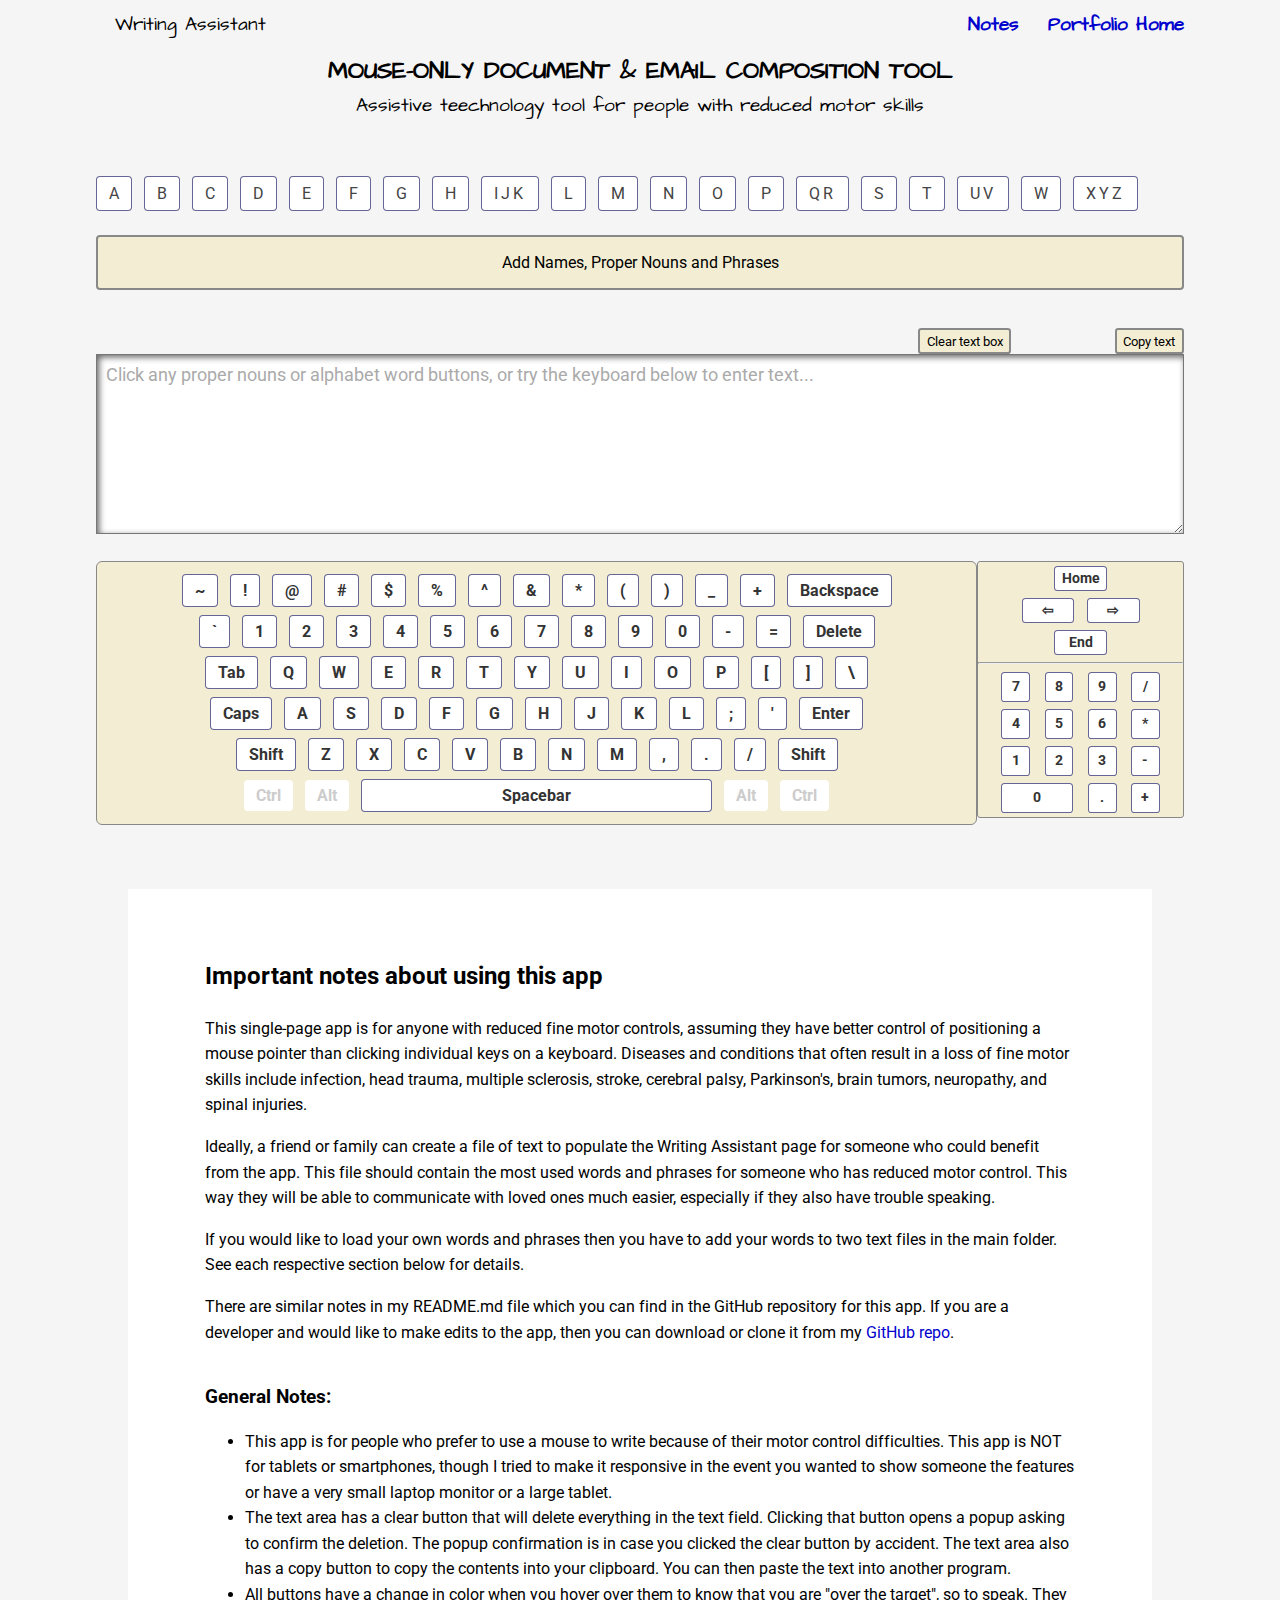
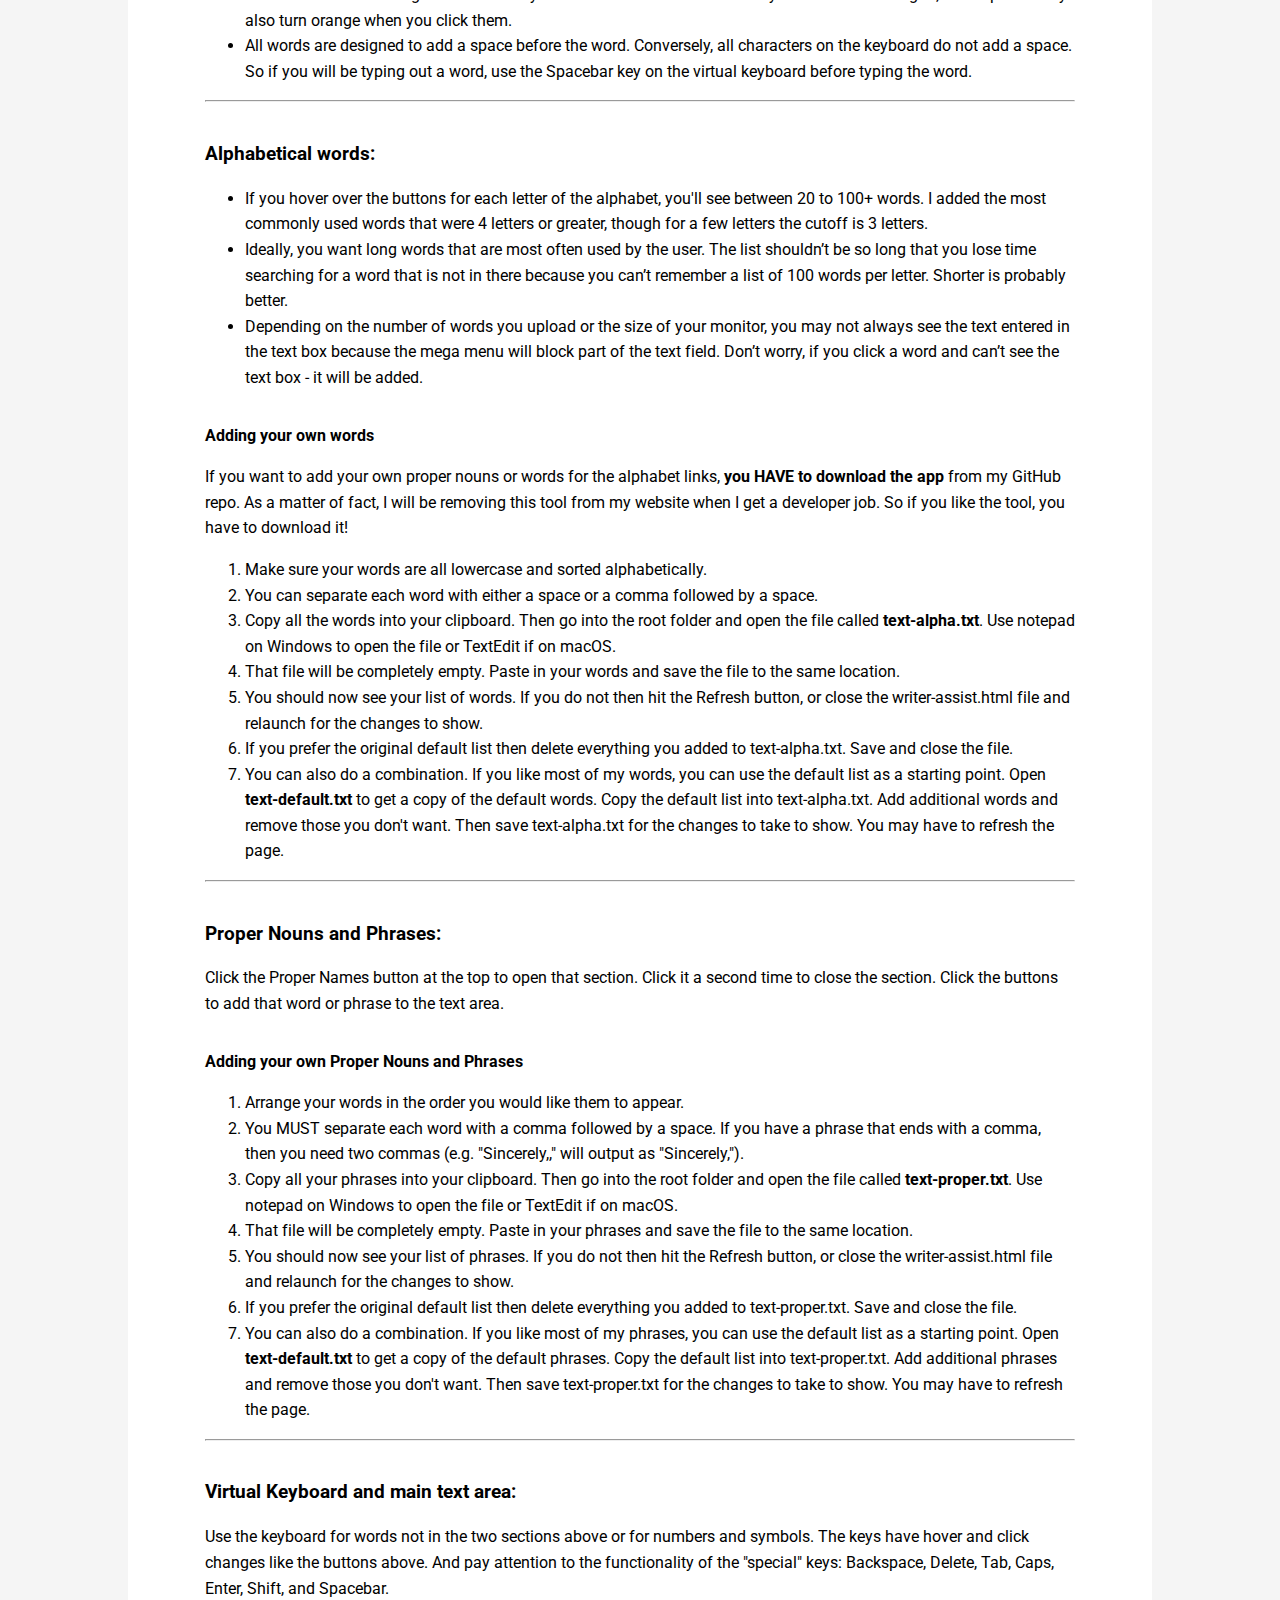
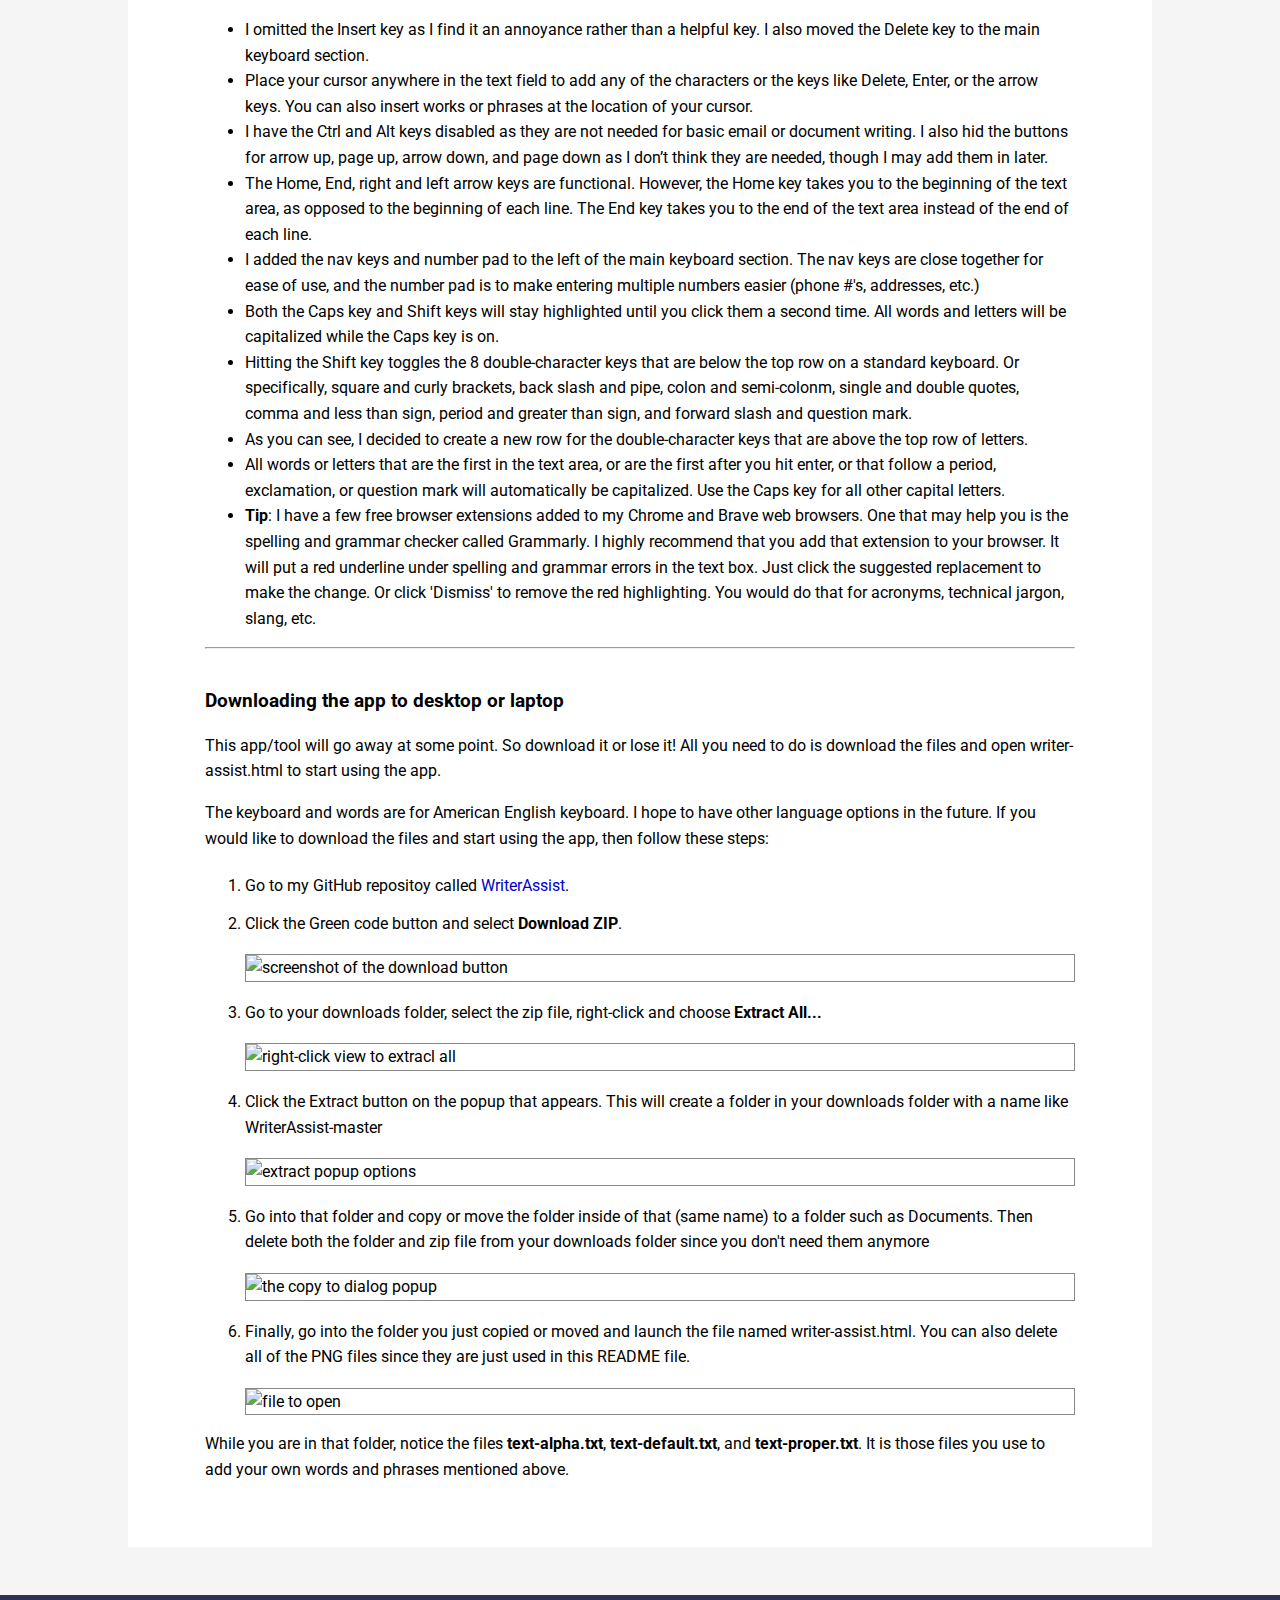
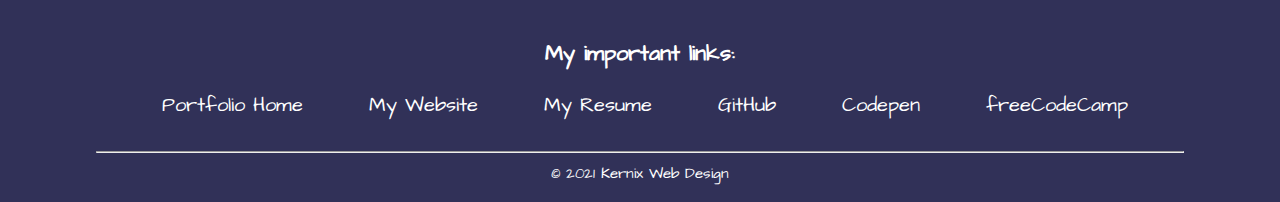
==== commit 903f8262: "Created a yml file for issues forms from Eddie Jaoude. Trying it out to see how it works." ====
--- a/writer-assist.html
+++ b/writer-assist.html
@@ -5,6 +5,9 @@
   <meta charset="UTF-8">
   <meta http-equiv="X-UA-Compatible" content="IE=edge">
   <meta name="viewport" content="width=device-width, initial-scale=1.0">
+  <link rel="stylesheet" href="https://cdnjs.cloudflare.com/ajax/libs/font-awesome/5.11.2/css/all.min.css"
+    integrity="sha256-+N4/V/SbAFiW1MPBCXnfnP9QSN3+Keu+NlB+0ev/YKQ=" crossorigin="anonymous" />
+  <!-- change file names to writerassist.css and writerassist.js -->
   <link rel="stylesheet" href="css/style.css">
   <title>Writer Assist</title>
 </head>
@@ -32,106 +35,107 @@
       <nav class="main-nav">
         <ul>
           <li><a tabindex="-1">A</a>
+            <!-- <li><a href="#" tabindex="-1">A</a> -->
             <!-- <li><button tabindex="-1">A</button> -->
             <div class="submenu">
               <ul id="lettera" class="top-words"></ul>
             </div>
           </li>
-          <li><a href="#" tabindex="-1">B</a>
+          <li><a tabindex="-1">B</a>
             <div class="submenu">
               <ul id="letterb" class="top-words"></ul>
             </div>
           </li>
-          <li><a href="#" tabindex="-1">C</a>
+          <li><a tabindex="-1">C</a>
             <div class="submenu">
               <ul id="letterc" class="top-words"></ul>
             </div>
           </li>
-          <li><a href="#" tabindex="-1">D</a>
+          <li><a tabindex="-1">D</a>
             <div class="submenu">
               <ul id="letterd" class="top-words"></ul>
             </div>
           </li>
-          <li><a href="#" tabindex="-1">E</a>
+          <li><a tabindex="-1">E</a>
             <div class="submenu">
               <ul id="lettere" class="top-words"></ul>
             </div>
           </li>
-          <li><a href="#" tabindex="-1">F</a>
+          <li><a tabindex="-1">F</a>
             <div class="submenu">
               <ul id="letterf" class="top-words"></ul>
             </div>
           </li>
-          <li><a href="#" tabindex="-1">G</a>
+          <li><a tabindex="-1">G</a>
             <div class="submenu">
               <ul id="letterg" class="top-words"></ul>
             </div>
           </li>
-          <li><a href="#" tabindex="-1">H</a>
+          <li><a tabindex="-1">H</a>
             <div class="submenu">
               <ul id="letterh" class="top-words"></ul>
             </div>
           </li>
-          <li><a href="#" class="multi" tabindex="-1">IJK</a>
+          <li><a class="multi" tabindex="-1">IJK</a>
             <div class="submenu">
               <ul id="letteri" class="top-words"></ul>
               <ul id="letterj" class="top-words"></ul>
               <ul id="letterk" class="top-words"></ul>
             </div>
           </li>
-          <li><a href="#" tabindex="-1">L</a>
+          <li><a tabindex="-1">L</a>
             <div class="submenu">
               <ul id="letterl" class="top-words"></ul>
             </div>
           </li>
-          <li><a href="#" tabindex="-1">M</a>
+          <li><a tabindex="-1">M</a>
             <div class="submenu">
               <ul id="letterm" class="top-words"></ul>
             </div>
           </li>
-          <li><a href="#" tabindex="-1">N</a>
+          <li><a tabindex="-1">N</a>
             <div class="submenu">
               <ul id="lettern" class="top-words"></ul>
             </div>
           </li>
-          <li><a href="#" tabindex="-1">O</a>
+          <li><a tabindex="-1">O</a>
             <div class="submenu">
               <ul id="lettero" class="top-words"></ul>
             </div>
           </li>
-          <li><a href="#" tabindex="-1">P</a>
+          <li><a tabindex="-1">P</a>
             <div class="submenu">
               <ul id="letterp" class="top-words"></ul>
             </div>
           </li>
-          <li><a href="#" class="multi" tabindex="-1">QR</a>
+          <li><a class="multi" tabindex="-1">QR</a>
             <div class="submenu">
               <ul id="letterq" class="top-words"></ul>
               <ul id="letterr" class="top-words"></ul>
             </div>
           </li>
-          <li><a href="#" tabindex="-1">S</a>
+          <li><a tabindex="-1">S</a>
             <div class="submenu">
               <ul id="letters" class="top-words"></ul>
             </div>
           </li>
-          <li><a href="#" tabindex="-1">T</a>
+          <li><a tabindex="-1">T</a>
             <div class="submenu">
               <ul id="lettert" class="top-words"></ul>
             </div>
           </li>
-          <li><a href="#" class="multi" tabindex="-1">UV</a>
+          <li><a class="multi" tabindex="-1">UV</a>
             <div class="submenu">
               <ul id="letteru" class="top-words"></ul>
               <ul id="letterv" class="top-words"></ul>
             </div>
           </li>
-          <li><a href="#" tabindex="-1">W</a>
+          <li><a tabindex="-1">W</a>
             <div class="submenu">
               <ul id="letterw" class="top-words"></ul>
             </div>
           </li>
-          <li><a href="#" class="multi" tabindex="-1">XYZ</a>
+          <li><a class="multi" tabindex="-1">XYZ</a>
             <div class="submenu">
               <ul id="letterx" class="top-words"></ul>
               <ul id="lettery" class="top-words"></ul>
@@ -368,6 +372,7 @@
             you will be typing out a word, use the Spacebar key on the virtual keyboard before typing the word.</li>
         </ul>
         <hr>
+
         <h3>Alphabetical words:</h3>
         <ul>
           <li>If you hover over the buttons for each letter of the alphabet, you'll see between 20 to 100+ words. I
@@ -383,6 +388,10 @@
         </ul>
 
         <h4>Adding your own words</h4>
+        <p>If you want to add your own proper nouns or words for the alphabet links, <strong>you HAVE to download the
+            app</strong>
+          from my GitHub repo. As a matter of fact, I will be removing this tool from my website when I get a developer
+          job. So if you like the tool, you have to download it!</p>
         <ol>
           <li>Make sure your words are all lowercase and sorted alphabetically.</li>
           <li>You can separate each word with either a space or a comma followed by a space.</li>
@@ -401,6 +410,7 @@
           </li>
         </ol>
         <hr>
+
         <h3>Proper Nouns and Phrases:</h3>
         <p>Click the Proper Names button at the top to open that section. Click it a second time to close the section.
           Click the buttons to add that word or phrase to the text area.</p>
@@ -424,7 +434,11 @@
           </li>
         </ol>
         <hr>
+
         <h3>Virtual Keyboard and main text area:</h3>
+        <p>Use the keyboard for words not in the two sections above or for numbers and symbols. The keys have hover and
+          click changes like the buttons above. And pay attention to the functionality of the "special" keys: Backspace,
+          Delete, Tab, Caps, Enter, Shift, and Spacebar.</p>
         <ul>
           <li>I omitted the Insert key as I find it an annoyance rather than a helpful key. I also moved the Delete key
             to the main keyboard section.</li>
@@ -459,8 +473,10 @@
             highlighting. You would do that for acronyms, technical jargon, slang, etc.</li>
         </ul>
         <hr>
+
         <h3>Downloading the app to desktop or laptop</h3>
-        <p>All you need to do is download the files and open writer-assist.html to start using the app.</p>
+        <p>This app/tool will go away at some point. So download it or lose it! All you need to do is download the files
+          and open writer-assist.html to start using the app.</p>
         <p>The keyboard and words are for American English keyboard. I hope to have other language options in the
           future. If you would like to download the files and start using the app, then follow these steps:</p>
         <ol class="download-notes">
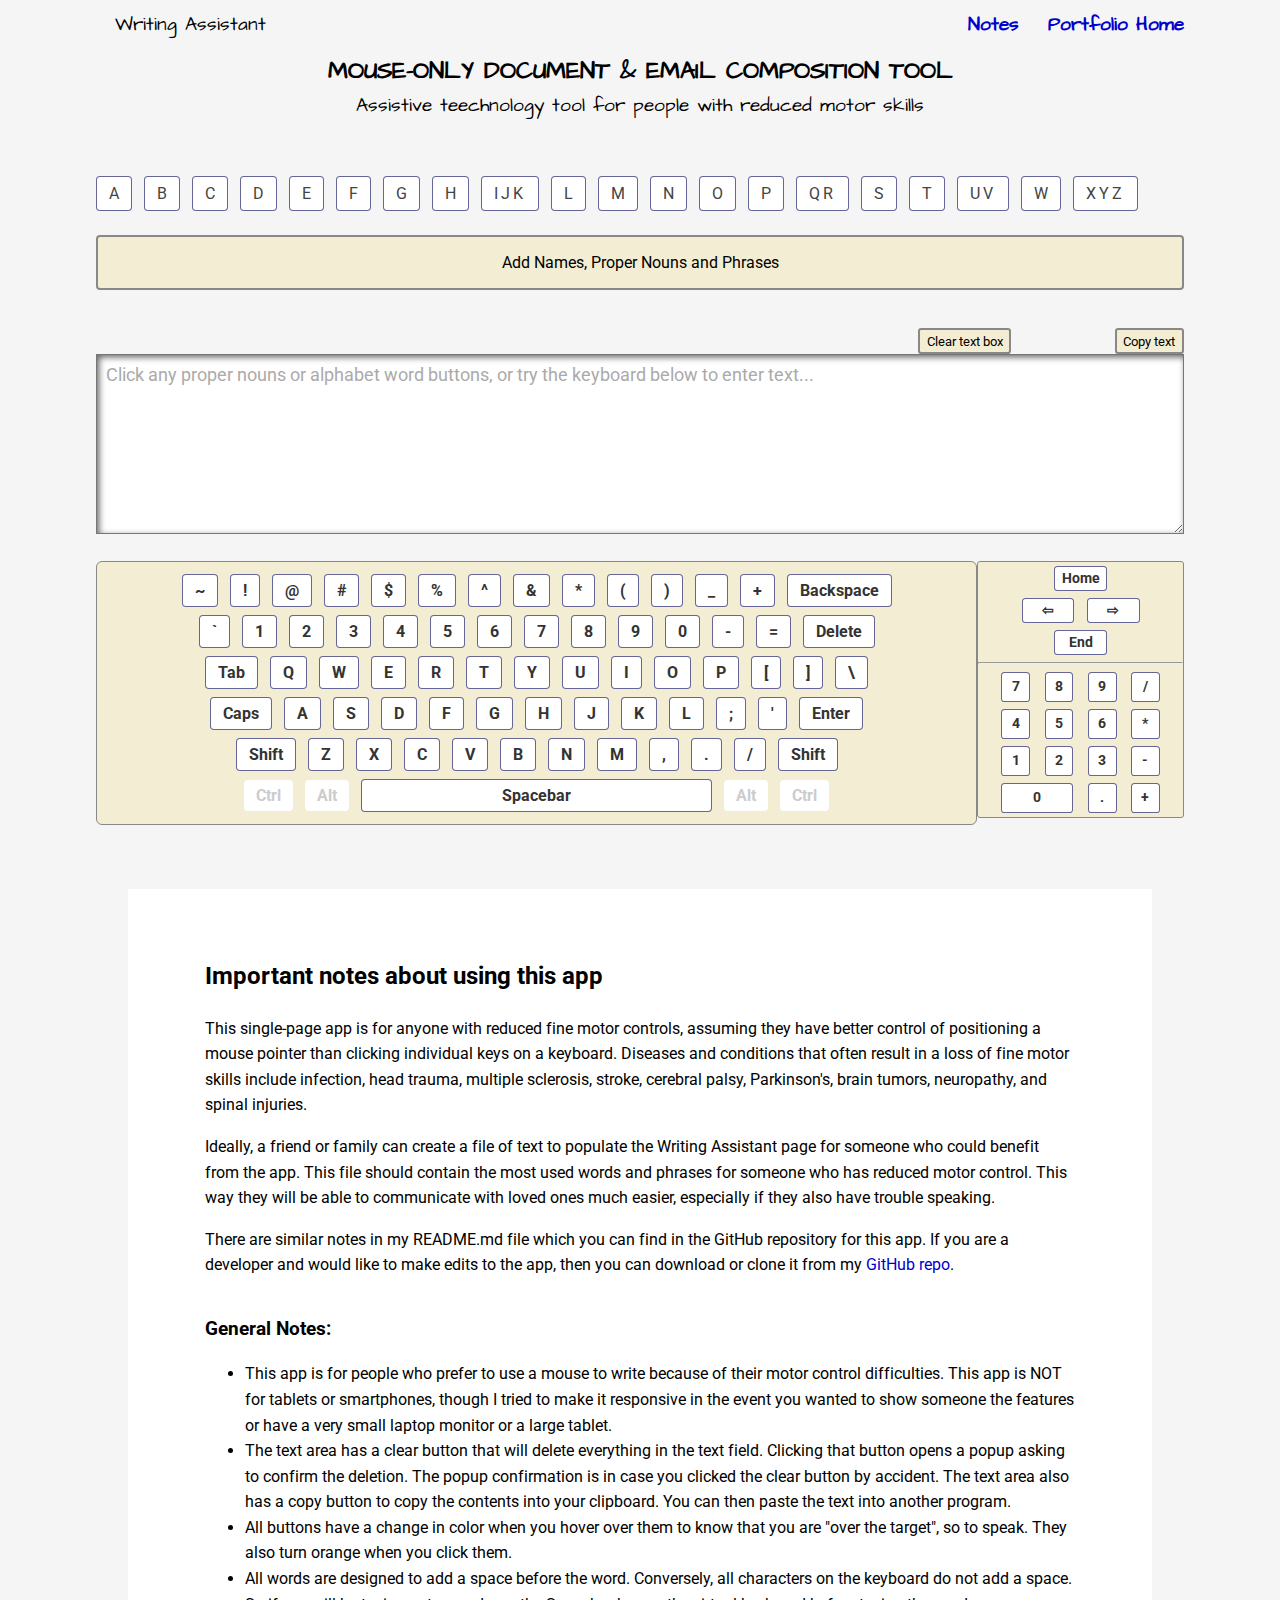
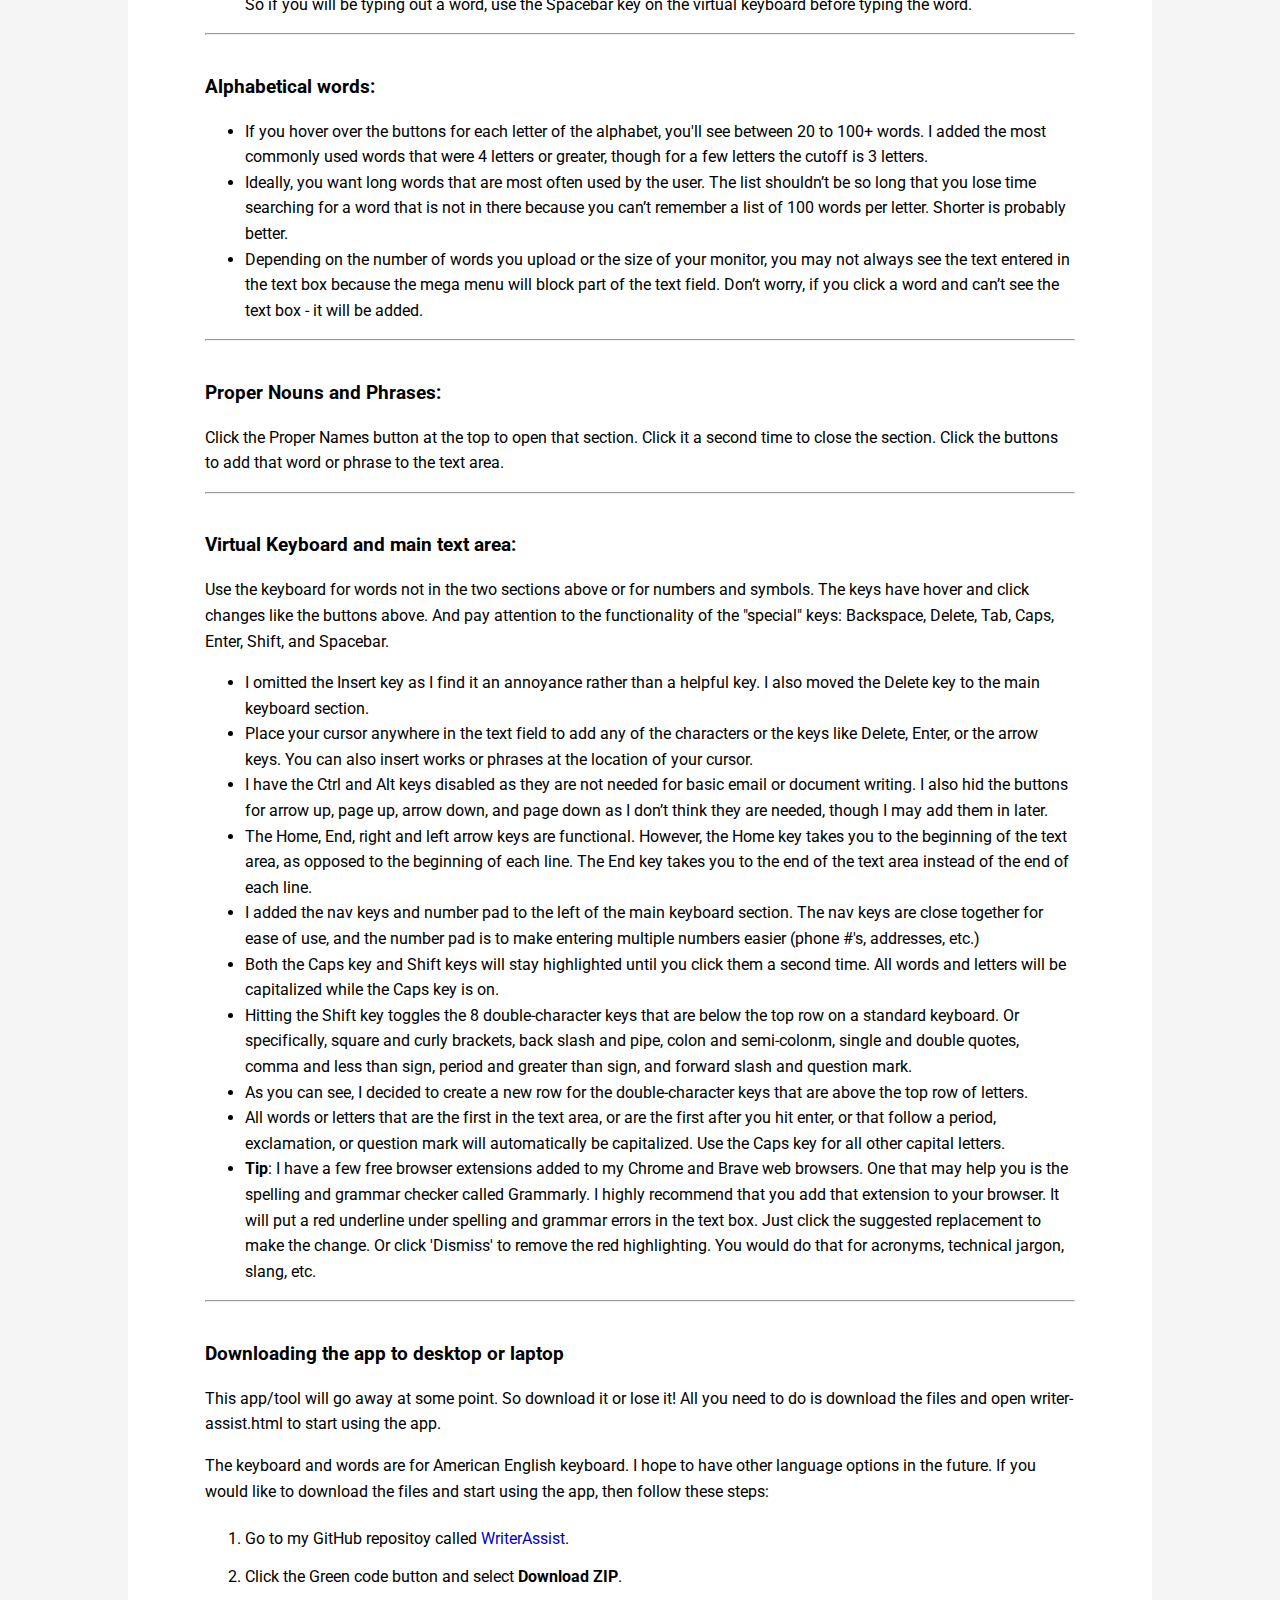
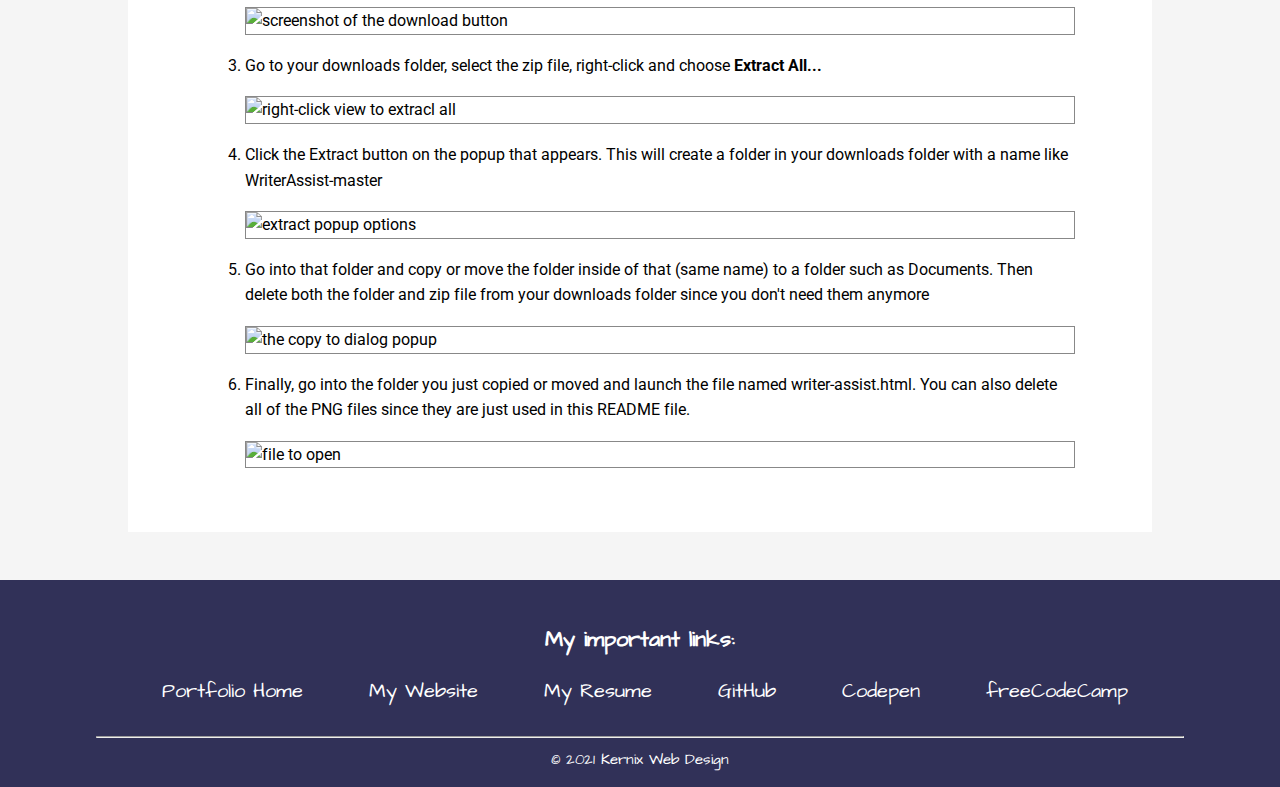
==== commit 93ada4e4: "Removed notes on users uploading their own words" ====
--- a/writer-assist.html
+++ b/writer-assist.html
@@ -349,8 +349,6 @@
           someone who could benefit from the app. This file should contain the most used words and phrases for
           someone who has reduced motor control. This way they will be able to communicate with loved ones much easier,
           especially if they also have trouble speaking.</p>
-        <p>If you would like to load your own words and phrases then you have to add your words to two text files in the
-          main folder. See each respective section below for details.</p>
         <p>There are similar notes in my README.md file which you can find in the
           GitHub repository for this app. If you are a developer and would like to make edits to the app, then you can
           download or clone it from my <a href="https://github.com/Kernix13/WriterAssist" target="_blank">GitHub
@@ -386,53 +384,11 @@
             entered in the text box because the mega menu will block part of the text field. Don’t worry, if you click a
             word and can’t see the text box - it will be added.</li>
         </ul>
-
-        <h4>Adding your own words</h4>
-        <p>If you want to add your own proper nouns or words for the alphabet links, <strong>you HAVE to download the
-            app</strong>
-          from my GitHub repo. As a matter of fact, I will be removing this tool from my website when I get a developer
-          job. So if you like the tool, you have to download it!</p>
-        <ol>
-          <li>Make sure your words are all lowercase and sorted alphabetically.</li>
-          <li>You can separate each word with either a space or a comma followed by a space.</li>
-          <li>Copy all the words into your clipboard. Then go into the root folder and open the file called
-            <strong>text-alpha.txt</strong>. Use notepad on Windows to open the file or TextEdit if on macOS.
-          </li>
-          <li>That file will be completely empty. Paste in your words and save the file to the same location.</li>
-          <li>You should now see your list of words. If you do not then hit the Refresh button, or close the
-            writer-assist.html file and relaunch for the changes to show.</li>
-          <li>If you prefer the original default list then delete everything you added to text-alpha.txt.
-            Save and close the file.</li>
-          <li>You can also do a combination. If you like most of my words, you can use the default list as a
-            starting point. Open <strong>text-default.txt</strong> to get a copy of the default
-            words. Copy the default list into text-alpha.txt. Add additional words and remove those you
-            don't want. Then save text-alpha.txt for the changes to take to show. You may have to refresh the page.
-          </li>
-        </ol>
         <hr>
 
         <h3>Proper Nouns and Phrases:</h3>
         <p>Click the Proper Names button at the top to open that section. Click it a second time to close the section.
           Click the buttons to add that word or phrase to the text area.</p>
-        <h4>Adding your own Proper Nouns and Phrases</h4>
-        <ol>
-          <li>Arrange your words in the order you would like them to appear.</li>
-          <li>You MUST separate each word with a comma followed by a space. If you have a phrase that ends with a comma,
-            then you need two commas (e.g. "Sincerely,," will output as "Sincerely,").</li>
-          <li>Copy all your phrases into your clipboard. Then go into the root folder and open the file called
-            <strong>text-proper.txt</strong>. Use notepad on Windows to open the file or TextEdit if on macOS.
-          </li>
-          <li>That file will be completely empty. Paste in your phrases and save the file to the same location.</li>
-          <li>You should now see your list of phrases. If you do not then hit the Refresh button, or close the
-            writer-assist.html file and relaunch for the changes to show.</li>
-          <li>If you prefer the original default list then delete everything you added to text-proper.txt.
-            Save and close the file.</li>
-          <li>You can also do a combination. If you like most of my phrases, you can use the default list as a
-            starting point. Open <strong>text-default.txt</strong> to get a copy of the default
-            phrases. Copy the default list into text-proper.txt. Add additional phrases and remove those you
-            don't want. Then save text-proper.txt for the changes to take to show. You may have to refresh the page.
-          </li>
-        </ol>
         <hr>
 
         <h3>Virtual Keyboard and main text area:</h3>
@@ -498,10 +454,6 @@
             also delete all of the PNG files since they are just used in this README file.</li>
           <img src="https://kernixwebdesign.com/images/open.PNG" alt="file to open">
         </ol>
-        <p>While you are in that folder, notice the files <strong>text-alpha.txt</strong>,
-          <strong>text-default.txt</strong>, and <strong>text-proper.txt</strong>. It is those files you use to add your
-          own words and phrases mentioned above.
-        </p>
       </div>
     </section>
   </div>
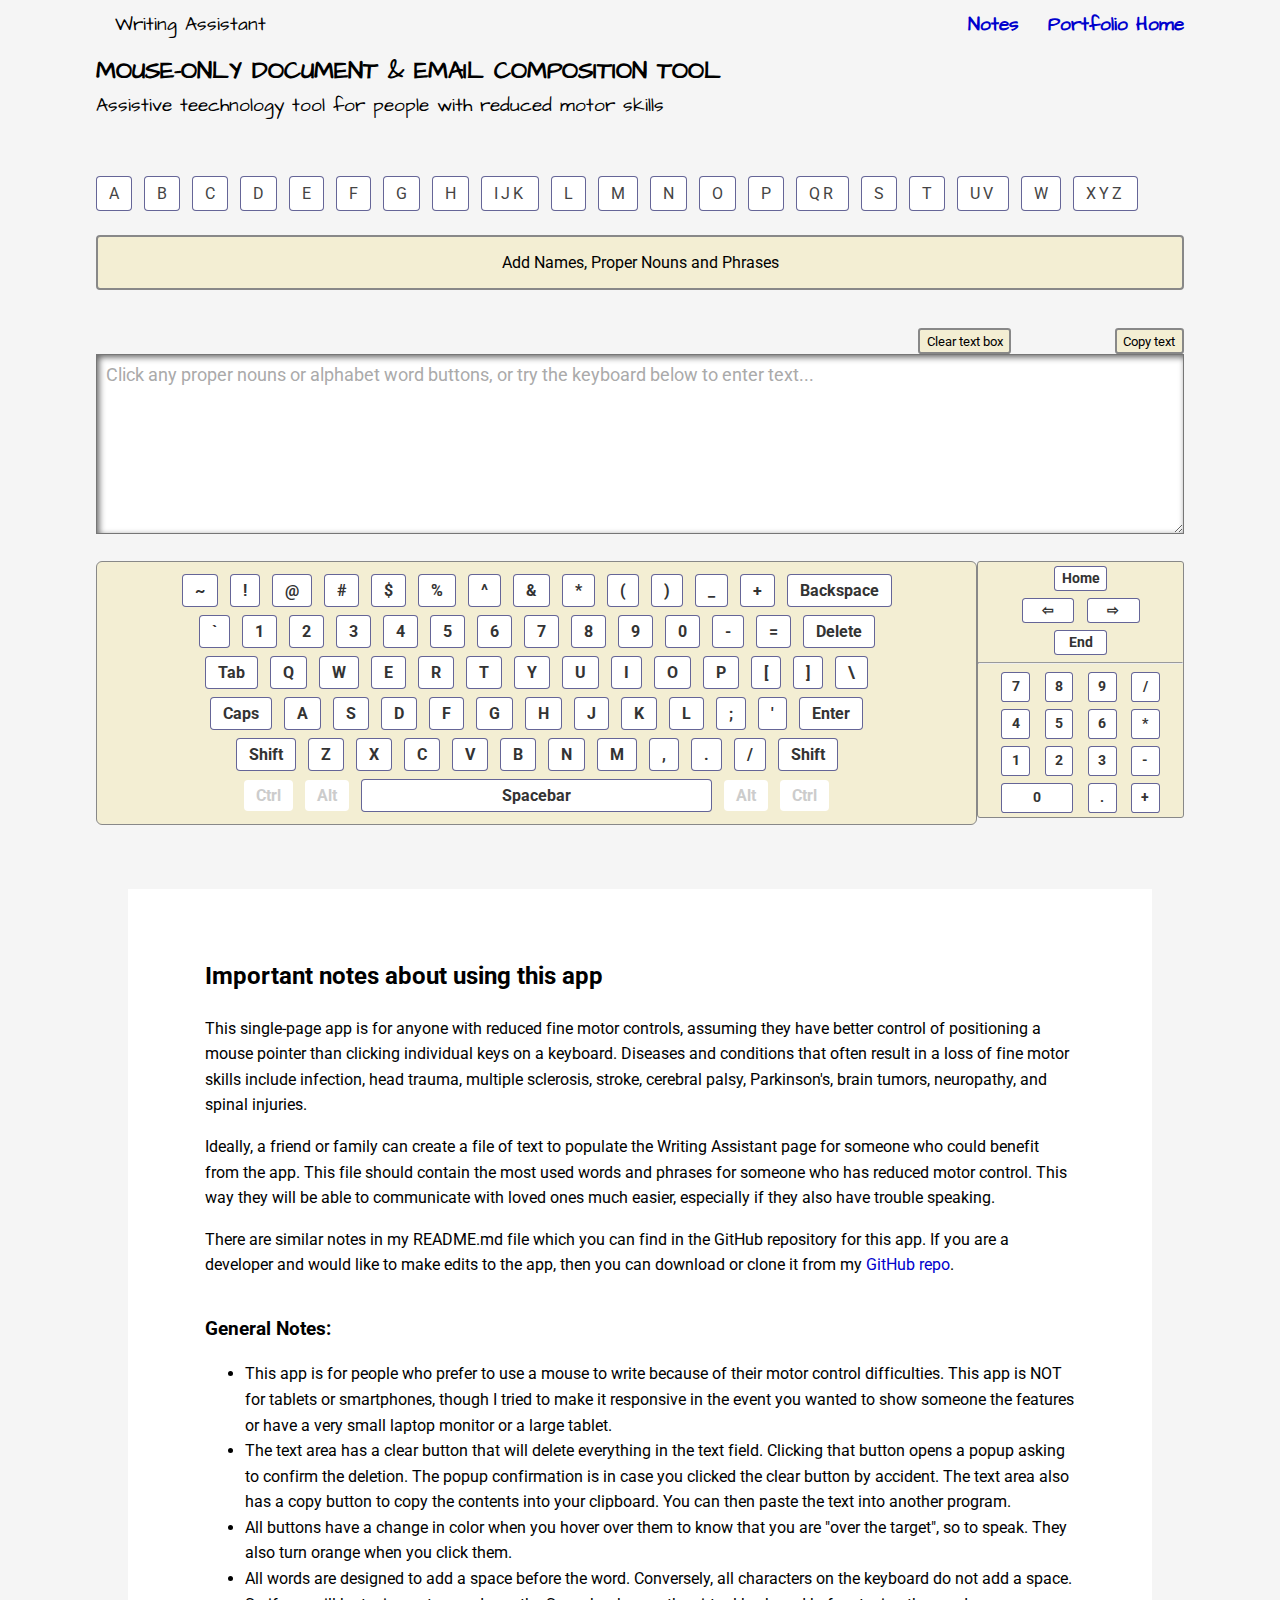
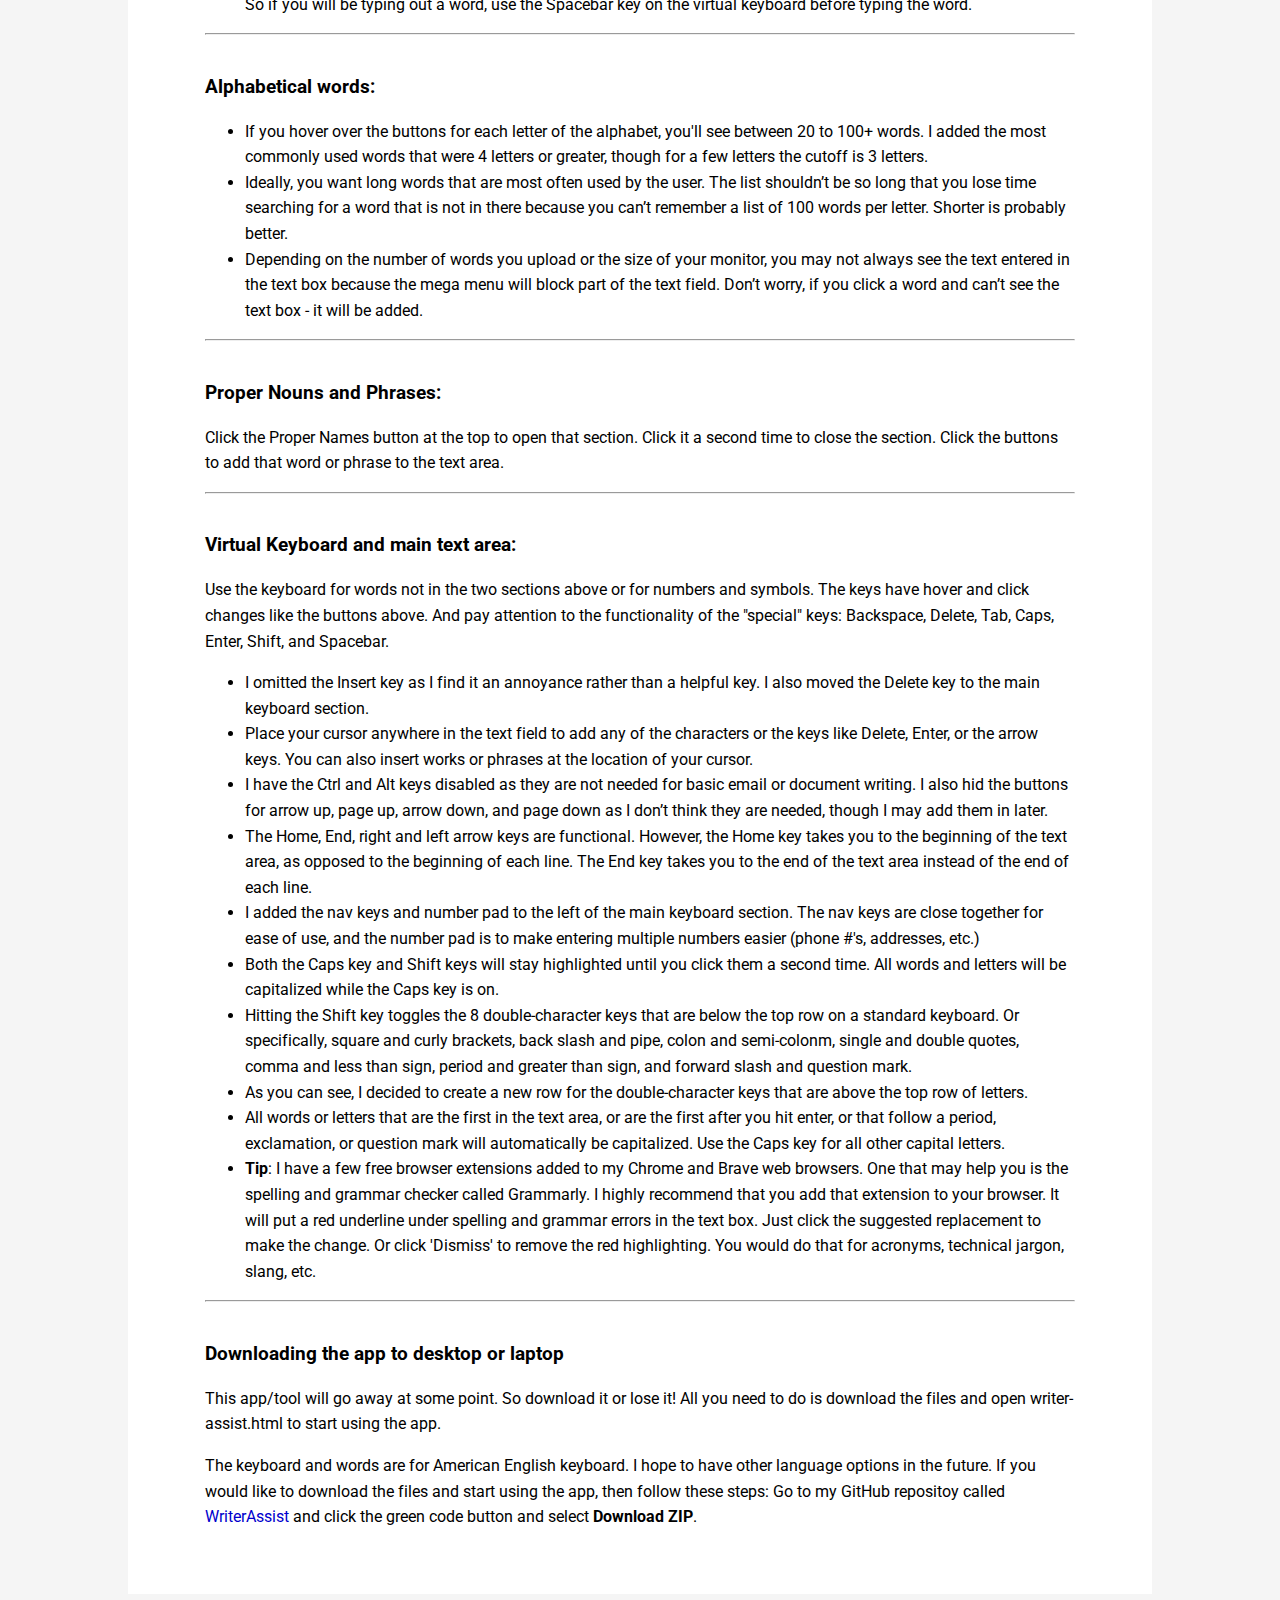
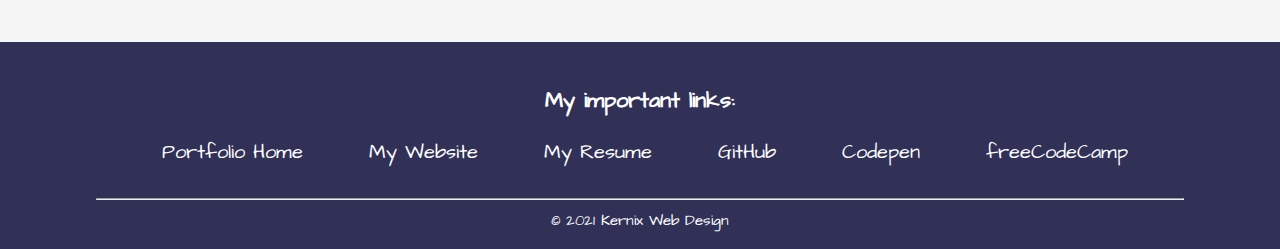
==== commit fcf1a8b3: "Added link to live demo" ====
--- a/writer-assist.html
+++ b/writer-assist.html
@@ -25,7 +25,7 @@
             class="nav-link">Portfolio Home</a></li>
       </ul>
     </nav>
-    <h1>Mouse-only document &amp; email composition tool</h1>
+    <h1 class="header-title">Mouse-only document &amp; email composition tool</h1>
     <p>Assistive teechnology tool for people with reduced motor skills</p>
   </header>
 
@@ -434,8 +434,11 @@
         <p>This app/tool will go away at some point. So download it or lose it! All you need to do is download the files
           and open writer-assist.html to start using the app.</p>
         <p>The keyboard and words are for American English keyboard. I hope to have other language options in the
-          future. If you would like to download the files and start using the app, then follow these steps:</p>
-        <ol class="download-notes">
+          future. If you would like to download the files and start using the app, then follow these steps: Go to my
+          GitHub repositoy called <a href="https://github.com/Kernix13/WriterAssist" target="_blank">WriterAssist</a>
+          and
+          click the green code button and select <strong>Download ZIP</strong>.</p>
+        <!-- <ol class="download-notes">
           <li>Go to my GitHub repositoy called <a href="https://github.com/Kernix13/WriterAssist"
               target="_blank">WriterAssist</a>.</li>
           <li>Click the Green code button and select <strong>Download ZIP</strong>.</li>
@@ -453,7 +456,7 @@
           <li>Finally, go into the folder you just copied or moved and launch the file named writer-assist.html. You can
             also delete all of the PNG files since they are just used in this README file.</li>
           <img src="https://kernixwebdesign.com/images/open.PNG" alt="file to open">
-        </ol>
+        </ol> -->
       </div>
     </section>
   </div>
--- a/css/style.css
+++ b/css/style.css
@@ -1,6 +1,8 @@
 @import url('https://fonts.googleapis.com/css2?family=Architects+Daughter&family=Roboto&display=swap');
 
-*, *::before, *::after {
+*,
+*::before,
+*::after {
   box-sizing: border-box;
 }
 
@@ -23,9 +25,10 @@
   padding: 0;
 }
 
-header, footer {
-    font-family: 'Architects Daughter', cursive;
-    font-size: 120%;
+header,
+footer {
+  font-family: 'Architects Daughter', cursive;
+  font-size: 120%;
 }
 button {
   font-family: 'Roboto', sans-serif;
@@ -35,12 +38,14 @@
   margin: 0;
 }
 
-a, a:visited {
+a,
+a:visited {
   text-decoration: none;
   color: #0000cd;
 }
 
-a:hover, a:focus {
+a:hover,
+a:focus {
   text-decoration: underline;
 }
 
@@ -69,7 +74,9 @@
   color: rgb(75, 72, 136);
 }
 
-.header, .container, .footer-container {
+.header,
+.container,
+.footer-container {
   width: 85%;
   max-width: 1100px;
 }
@@ -84,10 +91,12 @@
   padding: 0.5em 0;
 }
 
-.header h1, .header p {
+// had to give the h1 a class because user agent stylesheet removed my styles
+.header-title,
+.header p {
   text-align: center;
 }
-.header h1 {
+.header-title {
   text-transform: uppercase;
   font-size: 1.5rem;
   margin: 0;
@@ -99,7 +108,8 @@
   padding-bottom: 1.5em;
 }
 
-nav, .logo {
+nav,
+.logo {
   display: flex;
   justify-content: space-between;
   align-items: center;
@@ -130,7 +140,8 @@
   transition: color 250ms ease-out;
 }
 
-.nav-link:hover, .nav-list.active {
+.nav-link:hover,
+.nav-list.active {
   text-decoration: none;
   color: rgb(170, 144, 1);
 }
@@ -139,7 +150,14 @@
   margin-left: 1.5em;
 }
 /* ----------HEADER ABOVE--------------------- */
-main, section, .box, .header, .keybrd-row, .alphabet, .footer-container, .container   {
+main,
+section,
+.box,
+.header,
+.keybrd-row,
+.alphabet,
+.footer-container,
+.container {
   margin: 0 auto;
 }
 
@@ -155,12 +173,14 @@
   display: block;
   padding: 1.5em;
 }
-.top-items, .keybrd-row {
+.top-items,
+.keybrd-row {
   list-style: none;
   padding: 0;
 }
 
-.keybrd-box2 > .top-items button, .keybrd-box2 > .keybrd-row button {
+.keybrd-box2 > .top-items button,
+.keybrd-box2 > .keybrd-row button {
   margin: 0.125em;
   padding: 0.25em 0.5em;
 }
@@ -187,7 +207,9 @@
   width: 5em;
 }
 
-.top-items button, .keybrd-row button, .special-items button {
+.top-items button,
+.keybrd-row button,
+.special-items button {
   display: inline-block;
 
   margin: 0.25em;
@@ -198,7 +220,8 @@
   border-radius: 0.25em;
   transition: box-shadow 250ms ease-in-out;
 }
-.top-items button, .keybrd-row button {
+.top-items button,
+.keybrd-row button {
   font-size: 1rem;
 }
 
@@ -224,20 +247,27 @@
   transform: translateY(0);
 }
 
-.top-items button:hover, .keybrd-row button:hover, .special-items button:hover {
+.top-items button:hover,
+.keybrd-row button:hover,
+.special-items button:hover {
   cursor: pointer;
   color: #000;
   background-color: #ddd;
   box-shadow: 0.125em 0.125em 0.25em rgba(7, 7, 87, 0.95);
 }
 
-.keybrd-row .caps-on, .keybrd-row .caps-on:hover, .keybrd-row .shift-on, .keybrd-row .shift-on:hover {
+.keybrd-row .caps-on,
+.keybrd-row .caps-on:hover,
+.keybrd-row .shift-on,
+.keybrd-row .shift-on:hover {
   background-color: orange;
   box-shadow: 0 5px gray;
   /* transform: translateY(2px); */
 }
 
-.top-items button:active, .keybrd-row button:active, .special-items button:active {
+.top-items button:active,
+.keybrd-row button:active,
+.special-items button:active {
   background-color: orange;
   box-shadow: 0 5px gray;
   transform: translateY(2px);
@@ -270,14 +300,15 @@
 }
 
 .text-box:focus::placeholder {
-  color: transparent;  
+  color: transparent;
 }
 
 .text-box::placeholder {
-  color: #aaa;  
-}
-
-.copy-btn, .clear-btn {
+  color: #aaa;
+}
+
+.copy-btn,
+.clear-btn {
   cursor: pointer;
   display: block;
   position: absolute;
@@ -288,7 +319,7 @@
   border-radius: 0.25em;
 }
 
-.copy-btn { 
+.copy-btn {
   top: -5.2%;
   right: 7.5%;
 }
@@ -298,11 +329,13 @@
   right: 21%;
 }
 
-.copy-btn:hover, .clear-btn:hover {
+.copy-btn:hover,
+.clear-btn:hover {
   background-color: rgba(246, 185, 17, 0.722);
 }
 
-.copy-btn:active, .clear-btn:active {
+.copy-btn:active,
+.clear-btn:active {
   background-color: orange;
   color: #fff;
 }
@@ -315,7 +348,8 @@
   margin: 0 auto;
 }
 
-.keybrd-box, .keybrd-box2 {
+.keybrd-box,
+.keybrd-box2 {
   border: 1px solid #888;
   background-color: rgba(238, 223, 140, 0.322);
   color: #fff;
@@ -333,7 +367,7 @@
   width: 19%;
   height: max-content;
   font-size: 0.5rem;
-  margin: 0 auto .5em;
+  margin: 0 auto 0.5em;
   padding-bottom: 0.125em;
 }
 
@@ -348,7 +382,7 @@
 
 .spacebar {
   width: 40%;
-} 
+}
 
 /* ==============================================
 styling for the alphabet letters and their mega-menus
@@ -361,7 +395,7 @@
 
 /* alpha-nav is equivalent to the top-level li > a or just li items */
 /* KP has display: inline-block only for positioning reasons, so that they are next to each other but I only have a single item in each and my parent container is display flex */
-  /* display: inline-block; */
+/* display: inline-block; */
 
 .alpha-nav {
   margin-left: 0.5em;
@@ -372,10 +406,10 @@
 
 .alpha-nav a {
   display: block;
-} 
+}
 .alpha-nav a:hover {
   color: #fff;
-} 
+}
 
 .top-words {
   display: flex;
@@ -421,7 +455,7 @@
   margin: 2em auto;
 }
 
-input[type="file"] {
+input[type='file'] {
   color: rgb(161, 7, 7);
   font-family: 'Courier New', Courier, monospace;
   font-size: 1rem;
@@ -446,7 +480,7 @@
   background-color: #ddd;
 }
 
-/* -------------notes and docs----------------------- */ 
+/* -------------notes and docs----------------------- */
 .notes {
   background-color: #fff;
 }
@@ -457,15 +491,15 @@
 
 .notes {
   margin-top: 2em;
-
-}
-
-.technical h3, .technical h4  {
+}
+
+.technical h3,
+.technical h4 {
   margin-bottom: 0;
   padding: 1em 0 0;
 }
 
-/* -------------footer----------------------- */ 
+/* -------------footer----------------------- */
 
 footer {
   text-align: center;
@@ -506,15 +540,14 @@
   transition: color 250ms ease-out;
 }
 .footer-nav a:hover {
- text-decoration: none;
- color: rgb(240, 213, 62);
-
+  text-decoration: none;
+  color: rgb(240, 213, 62);
 }
 
 .copyright {
-  font-size: .95rem;
+  font-size: 0.95rem;
   margin: 0;
-  padding-bottom: 1em; 
+  padding-bottom: 1em;
 }
 
 /* ================================= */
@@ -556,13 +589,14 @@
 }
 
 .main-nav .multi {
-  letter-spacing: .1875rem;
-}
-
-.main-nav a, .main-nav button {
+  letter-spacing: 0.1875rem;
+}
+
+.main-nav a,
+.main-nav button {
   color: #444;
   display: block;
-  padding: .25em 0.75em;
+  padding: 0.25em 0.75em;
 }
 
 .submenu {
@@ -753,19 +787,22 @@
     width: 22%;
     height: max-content;
     font-size: 0.5rem;
-    margin: 0 auto .5em;
+    margin: 0 auto 0.5em;
     padding: 0;
   }
 }
 
 @media (max-width: 1000px) {
-  .top-items button, .keybrd-row button {
-    font-size: .875rem;
+  .top-items button,
+  .keybrd-row button {
+    font-size: 0.875rem;
   }
 }
 
 @media (max-width: 900px) {
-  .top-items button, .keybrd-row button, .special-items button {
+  .top-items button,
+  .keybrd-row button,
+  .special-items button {
     margin: 0.25em;
     padding: 0.25em 0.5em;
   }
@@ -779,4 +816,4 @@
   .footer-nav a {
     font-size: 1rem;
   }
-}+}
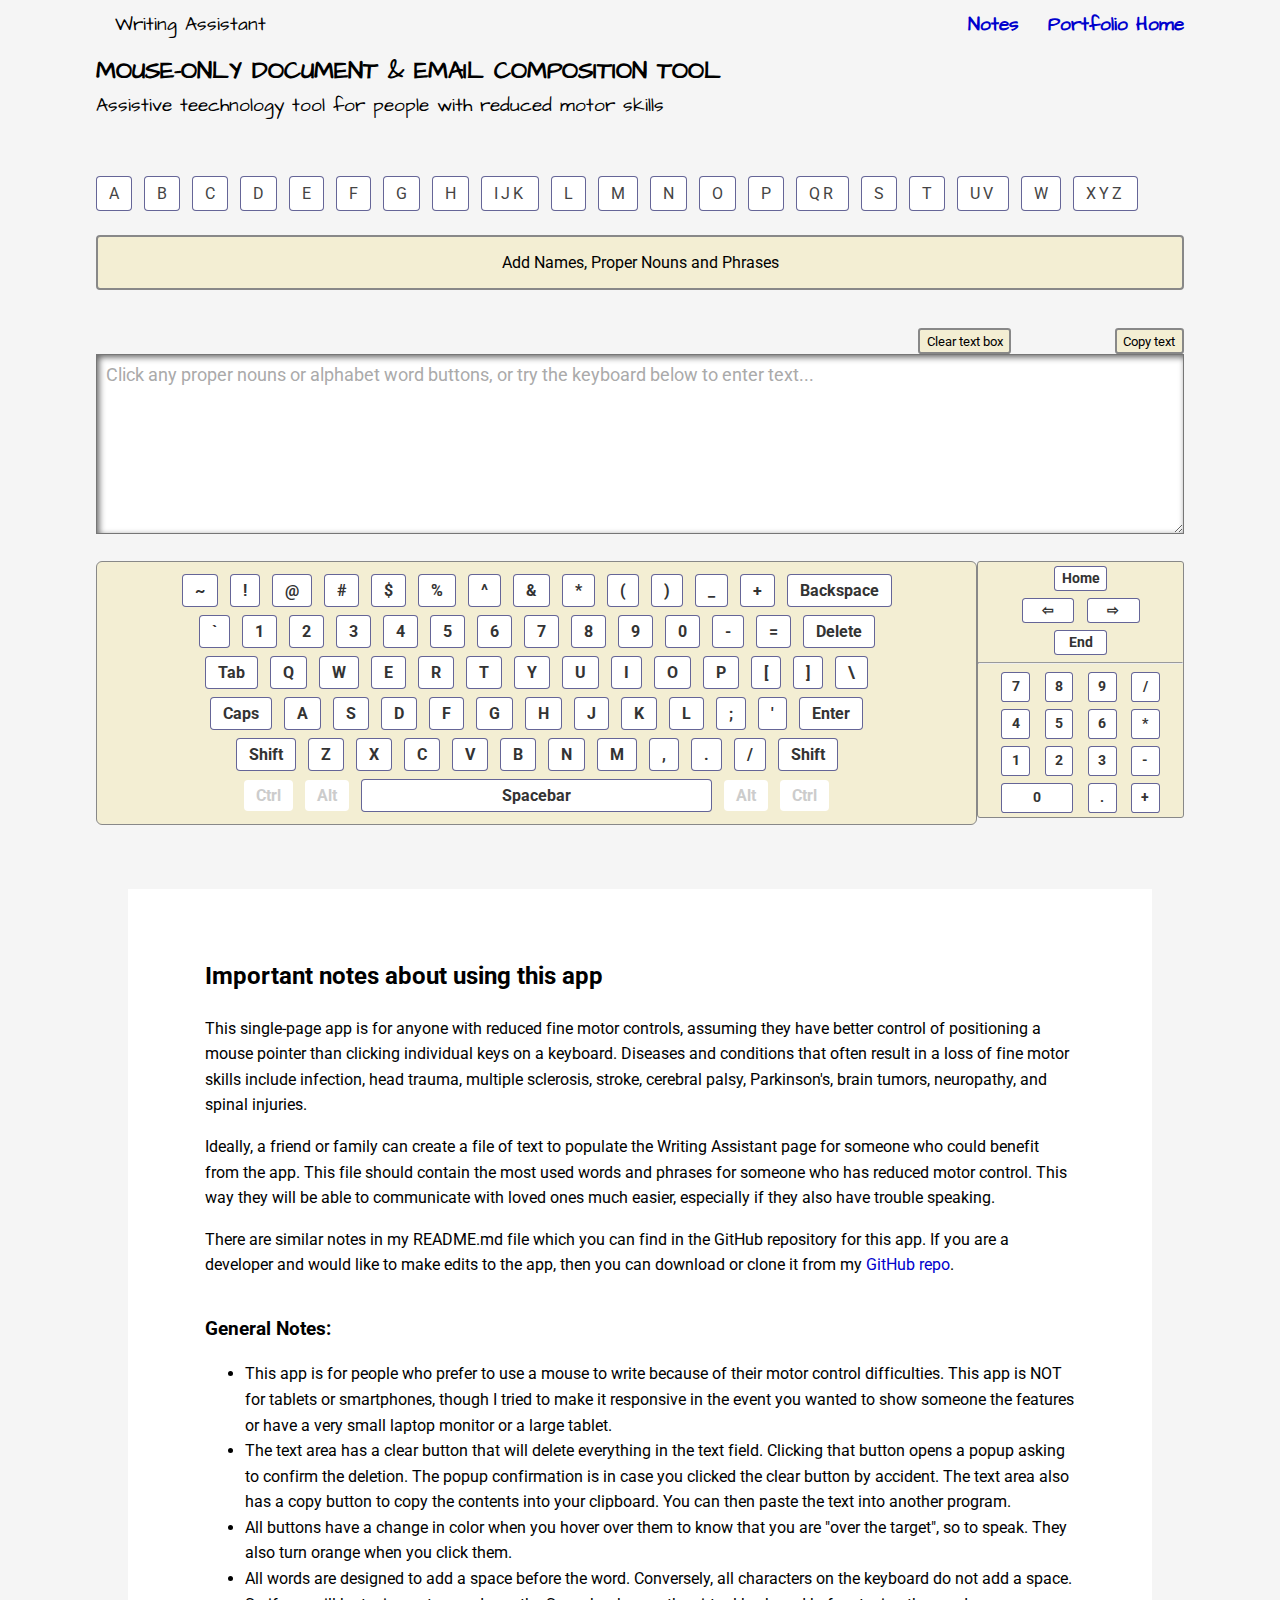
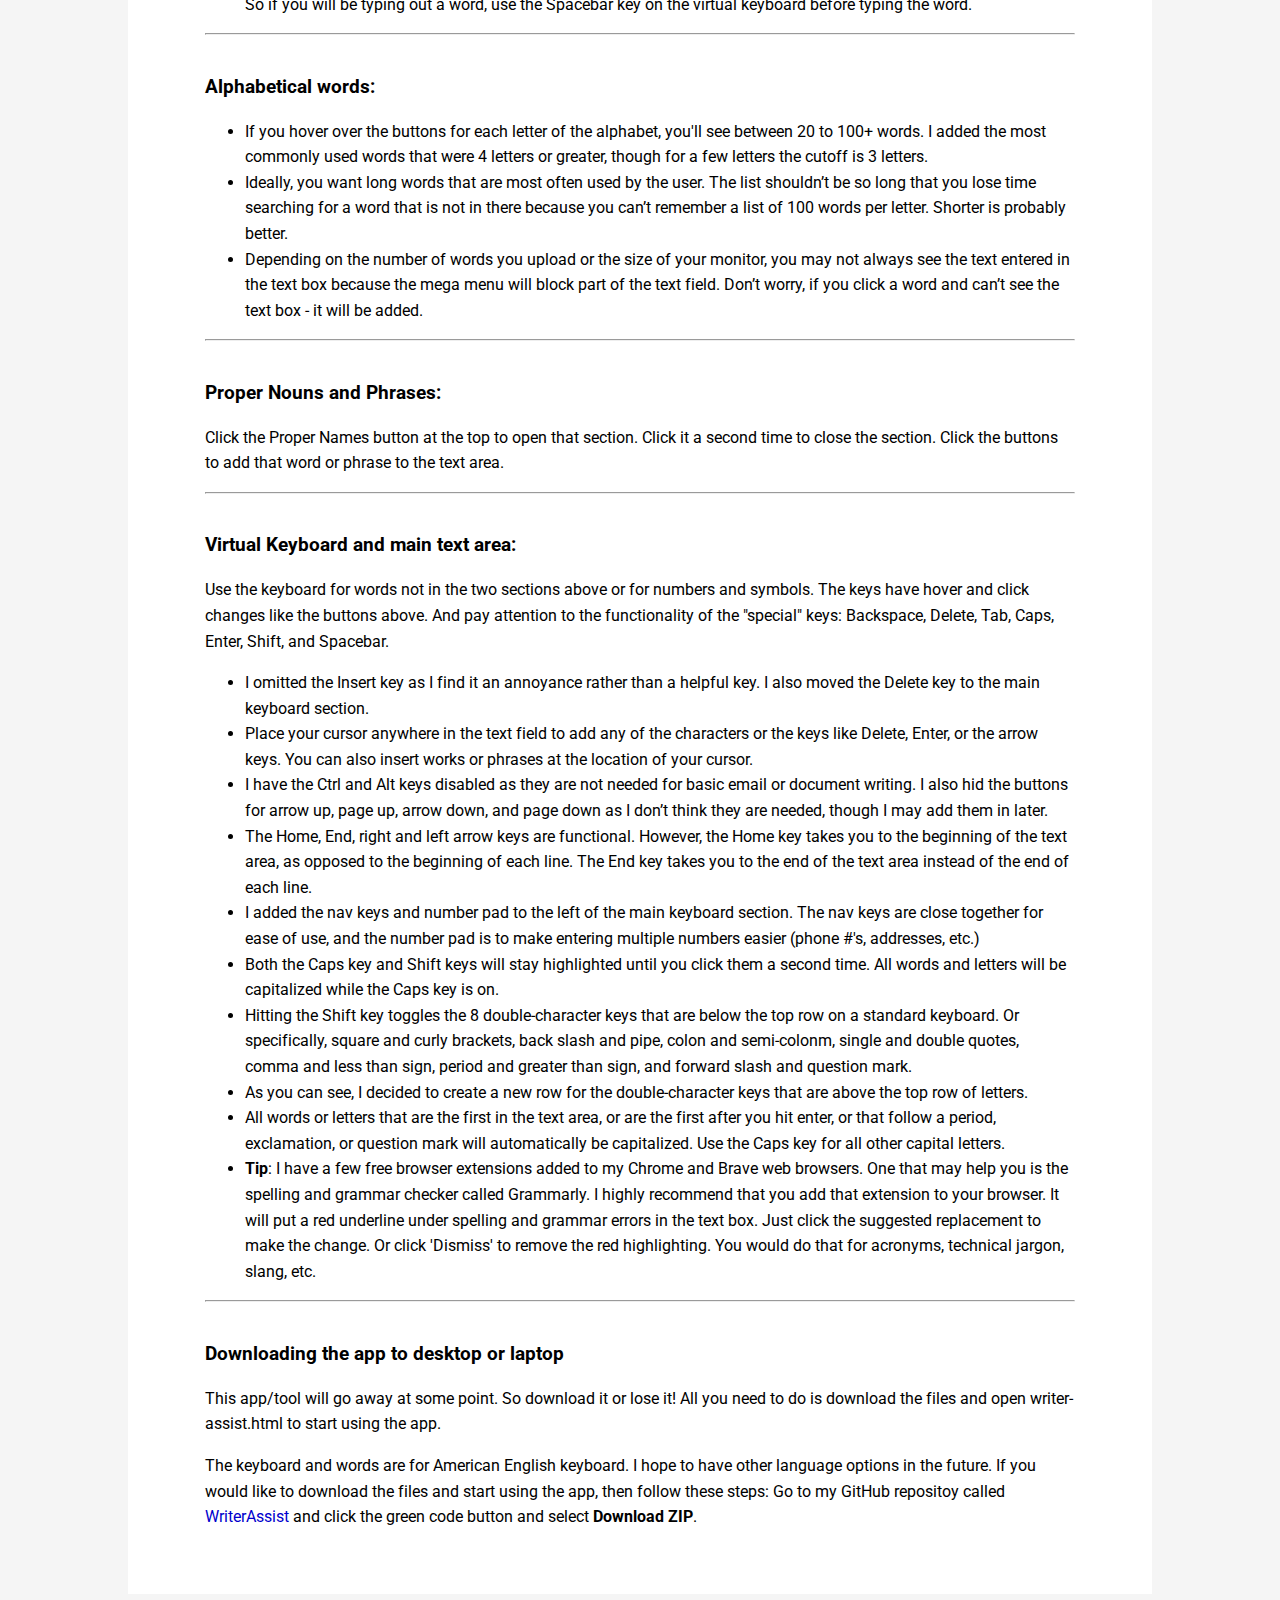
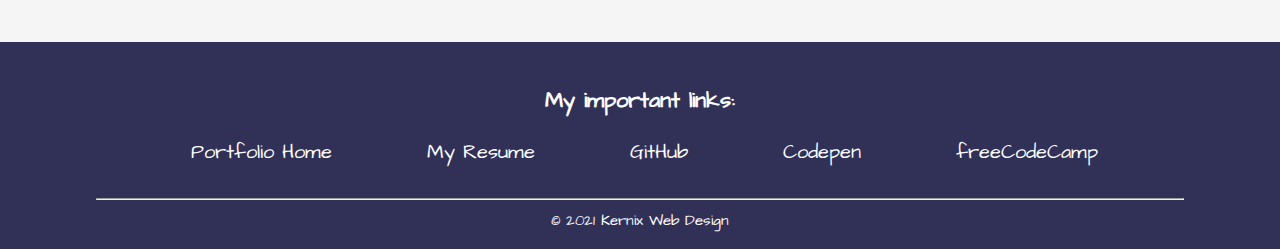
==== commit 263e9464: "link changes" ====
--- a/writer-assist.html
+++ b/writer-assist.html
@@ -1,444 +1,380 @@
 <!DOCTYPE html>
 <html lang="en">
-
-<head>
-  <meta charset="UTF-8">
-  <meta http-equiv="X-UA-Compatible" content="IE=edge">
-  <meta name="viewport" content="width=device-width, initial-scale=1.0">
-  <link rel="stylesheet" href="https://cdnjs.cloudflare.com/ajax/libs/font-awesome/5.11.2/css/all.min.css"
-    integrity="sha256-+N4/V/SbAFiW1MPBCXnfnP9QSN3+Keu+NlB+0ev/YKQ=" crossorigin="anonymous" />
-  <!-- change file names to writerassist.css and writerassist.js -->
-  <link rel="stylesheet" href="css/style.css">
-  <title>Writer Assist</title>
-</head>
-
-<body>
-
-  <header class="header">
-    <nav class="primary-nav">
-      <div class="logo">
-        <span>Writing Assistant</span>
-      </div>
-      <ul role="list" class="nav-list">
-        <li class="nav-item"><a href="#notes" class="nav-link">Notes</a></li>
-        <li class="nav-item"><a href="https://kernixwebdesign.com/resume-portfolio.html" target="_blank"
-            class="nav-link">Portfolio Home</a></li>
-      </ul>
-    </nav>
-    <h1 class="header-title">Mouse-only document &amp; email composition tool</h1>
-    <p>Assistive teechnology tool for people with reduced motor skills</p>
-  </header>
-
-  <main>
-    <div class="container">
-
-      <nav class="main-nav">
-        <ul>
-          <li><a tabindex="-1">A</a>
-            <!-- <li><a href="#" tabindex="-1">A</a> -->
-            <!-- <li><button tabindex="-1">A</button> -->
-            <div class="submenu">
-              <ul id="lettera" class="top-words"></ul>
-            </div>
-          </li>
-          <li><a tabindex="-1">B</a>
-            <div class="submenu">
-              <ul id="letterb" class="top-words"></ul>
-            </div>
-          </li>
-          <li><a tabindex="-1">C</a>
-            <div class="submenu">
-              <ul id="letterc" class="top-words"></ul>
-            </div>
-          </li>
-          <li><a tabindex="-1">D</a>
-            <div class="submenu">
-              <ul id="letterd" class="top-words"></ul>
-            </div>
-          </li>
-          <li><a tabindex="-1">E</a>
-            <div class="submenu">
-              <ul id="lettere" class="top-words"></ul>
-            </div>
-          </li>
-          <li><a tabindex="-1">F</a>
-            <div class="submenu">
-              <ul id="letterf" class="top-words"></ul>
-            </div>
-          </li>
-          <li><a tabindex="-1">G</a>
-            <div class="submenu">
-              <ul id="letterg" class="top-words"></ul>
-            </div>
-          </li>
-          <li><a tabindex="-1">H</a>
-            <div class="submenu">
-              <ul id="letterh" class="top-words"></ul>
-            </div>
-          </li>
-          <li><a class="multi" tabindex="-1">IJK</a>
-            <div class="submenu">
-              <ul id="letteri" class="top-words"></ul>
-              <ul id="letterj" class="top-words"></ul>
-              <ul id="letterk" class="top-words"></ul>
-            </div>
-          </li>
-          <li><a tabindex="-1">L</a>
-            <div class="submenu">
-              <ul id="letterl" class="top-words"></ul>
-            </div>
-          </li>
-          <li><a tabindex="-1">M</a>
-            <div class="submenu">
-              <ul id="letterm" class="top-words"></ul>
-            </div>
-          </li>
-          <li><a tabindex="-1">N</a>
-            <div class="submenu">
-              <ul id="lettern" class="top-words"></ul>
-            </div>
-          </li>
-          <li><a tabindex="-1">O</a>
-            <div class="submenu">
-              <ul id="lettero" class="top-words"></ul>
-            </div>
-          </li>
-          <li><a tabindex="-1">P</a>
-            <div class="submenu">
-              <ul id="letterp" class="top-words"></ul>
-            </div>
-          </li>
-          <li><a class="multi" tabindex="-1">QR</a>
-            <div class="submenu">
-              <ul id="letterq" class="top-words"></ul>
-              <ul id="letterr" class="top-words"></ul>
-            </div>
-          </li>
-          <li><a tabindex="-1">S</a>
-            <div class="submenu">
-              <ul id="letters" class="top-words"></ul>
-            </div>
-          </li>
-          <li><a tabindex="-1">T</a>
-            <div class="submenu">
-              <ul id="lettert" class="top-words"></ul>
-            </div>
-          </li>
-          <li><a class="multi" tabindex="-1">UV</a>
-            <div class="submenu">
-              <ul id="letteru" class="top-words"></ul>
-              <ul id="letterv" class="top-words"></ul>
-            </div>
-          </li>
-          <li><a tabindex="-1">W</a>
-            <div class="submenu">
-              <ul id="letterw" class="top-words"></ul>
-            </div>
-          </li>
-          <li><a class="multi" tabindex="-1">XYZ</a>
-            <div class="submenu">
-              <ul id="letterx" class="top-words"></ul>
-              <ul id="lettery" class="top-words"></ul>
-              <ul id="letterz" class="top-words"></ul>
-            </div>
-          </li>
+  <head>
+    <meta charset="UTF-8" />
+    <meta http-equiv="X-UA-Compatible" content="IE=edge" />
+    <meta name="viewport" content="width=device-width, initial-scale=1.0" />
+    <link rel="stylesheet" href="https://cdnjs.cloudflare.com/ajax/libs/font-awesome/5.11.2/css/all.min.css" integrity="sha256-+N4/V/SbAFiW1MPBCXnfnP9QSN3+Keu+NlB+0ev/YKQ=" crossorigin="anonymous" />
+    <!-- change file names to writerassist.css and writerassist.js -->
+    <link rel="stylesheet" href="css/style.css" />
+    <title>Writer Assist</title>
+  </head>
+
+  <body>
+    <header class="header">
+      <nav class="primary-nav">
+        <div class="logo">
+          <span>Writing Assistant</span>
+        </div>
+        <ul role="list" class="nav-list">
+          <li class="nav-item"><a href="#notes" class="nav-link">Notes</a></li>
+          <li class="nav-item"><a href="https://kernixwebdesign.com/resume-portfolio.html" target="_blank" class="nav-link">Portfolio Home</a></li>
         </ul>
       </nav>
-
-      <button id="accordian1" class="accordian1" title="Click to open and close">Add Names, Proper Nouns and
-        Phrases</button>
-      <div id="panel1" class="panel panel1-inactive">
-        <section class="alphabet">
-          <div id="special-words" class="box special-items">
+      <h1 class="header-title">Mouse-only document &amp; email composition tool</h1>
+      <p>Assistive teechnology tool for people with reduced motor skills</p>
+    </header>
+
+    <main>
+      <div class="container">
+        <nav class="main-nav">
+          <ul>
+            <li>
+              <a tabindex="-1">A</a>
+              <div class="submenu">
+                <ul id="lettera" class="top-words"></ul>
+              </div>
+            </li>
+            <li>
+              <a tabindex="-1">B</a>
+              <div class="submenu">
+                <ul id="letterb" class="top-words"></ul>
+              </div>
+            </li>
+            <li>
+              <a tabindex="-1">C</a>
+              <div class="submenu">
+                <ul id="letterc" class="top-words"></ul>
+              </div>
+            </li>
+            <li>
+              <a tabindex="-1">D</a>
+              <div class="submenu">
+                <ul id="letterd" class="top-words"></ul>
+              </div>
+            </li>
+            <li>
+              <a tabindex="-1">E</a>
+              <div class="submenu">
+                <ul id="lettere" class="top-words"></ul>
+              </div>
+            </li>
+            <li>
+              <a tabindex="-1">F</a>
+              <div class="submenu">
+                <ul id="letterf" class="top-words"></ul>
+              </div>
+            </li>
+            <li>
+              <a tabindex="-1">G</a>
+              <div class="submenu">
+                <ul id="letterg" class="top-words"></ul>
+              </div>
+            </li>
+            <li>
+              <a tabindex="-1">H</a>
+              <div class="submenu">
+                <ul id="letterh" class="top-words"></ul>
+              </div>
+            </li>
+            <li>
+              <a class="multi" tabindex="-1">IJK</a>
+              <div class="submenu">
+                <ul id="letteri" class="top-words"></ul>
+                <ul id="letterj" class="top-words"></ul>
+                <ul id="letterk" class="top-words"></ul>
+              </div>
+            </li>
+            <li>
+              <a tabindex="-1">L</a>
+              <div class="submenu">
+                <ul id="letterl" class="top-words"></ul>
+              </div>
+            </li>
+            <li>
+              <a tabindex="-1">M</a>
+              <div class="submenu">
+                <ul id="letterm" class="top-words"></ul>
+              </div>
+            </li>
+            <li>
+              <a tabindex="-1">N</a>
+              <div class="submenu">
+                <ul id="lettern" class="top-words"></ul>
+              </div>
+            </li>
+            <li>
+              <a tabindex="-1">O</a>
+              <div class="submenu">
+                <ul id="lettero" class="top-words"></ul>
+              </div>
+            </li>
+            <li>
+              <a tabindex="-1">P</a>
+              <div class="submenu">
+                <ul id="letterp" class="top-words"></ul>
+              </div>
+            </li>
+            <li>
+              <a class="multi" tabindex="-1">QR</a>
+              <div class="submenu">
+                <ul id="letterq" class="top-words"></ul>
+                <ul id="letterr" class="top-words"></ul>
+              </div>
+            </li>
+            <li>
+              <a tabindex="-1">S</a>
+              <div class="submenu">
+                <ul id="letters" class="top-words"></ul>
+              </div>
+            </li>
+            <li>
+              <a tabindex="-1">T</a>
+              <div class="submenu">
+                <ul id="lettert" class="top-words"></ul>
+              </div>
+            </li>
+            <li>
+              <a class="multi" tabindex="-1">UV</a>
+              <div class="submenu">
+                <ul id="letteru" class="top-words"></ul>
+                <ul id="letterv" class="top-words"></ul>
+              </div>
+            </li>
+            <li>
+              <a tabindex="-1">W</a>
+              <div class="submenu">
+                <ul id="letterw" class="top-words"></ul>
+              </div>
+            </li>
+            <li>
+              <a class="multi" tabindex="-1">XYZ</a>
+              <div class="submenu">
+                <ul id="letterx" class="top-words"></ul>
+                <ul id="lettery" class="top-words"></ul>
+                <ul id="letterz" class="top-words"></ul>
+              </div>
+            </li>
+          </ul>
+        </nav>
+
+        <button id="accordian" class="accordian" title="Click to open and close">Add Names, Proper Nouns and Phrases</button>
+        <div id="panel" class="panel panel-inactive">
+          <section class="alphabet">
+            <div id="special-words" class="box special-items"></div>
+          </section>
+        </div>
+      </div>
+
+      <section class="main-section">
+        <!-- Clear textfield Modal -->
+        <div class="modal-container" id="modal">
+          <div class="modal">
+            <button class="close-btn" id="close">
+              <i class="fa fa-times"></i>
+            </button>
+            <div class="modal-header">
+              <h3>Delete text</h3>
+            </div>
+            <div class="modal-content">
+              <p>Are you sure that you want to clear the text field?</p>
+              <form class="modal-form">
+                <button id="clearText" type="button" class="submit-btn yes-btn">Yes, delete the field.</button>
+              </form>
+            </div>
           </div>
-        </section>
-      </div>
-
-    </div>
-
-    <section class="main-section">
-
-      <!-- Clear textfield Modal -->
-      <div class="modal-container" id="modal2">
-        <div class="modal">
-          <button class="close-btn" id="close2">
-            <i class="fa fa-times"></i>
-          </button>
-          <div class="modal-header">
-            <h3>Delete text</h3>
+        </div>
+        <!-- end modal -->
+
+        <button id="open" class="clear-btn">Clear text box</button>
+        <button id="copy" class="copy-btn" value="copy-text" title="Does not work in IE">Copy text</button>
+        <textarea name="text-box" id="text-box" class="text-box" placeholder="Click any proper nouns or alphabet word buttons, or try the keyboard below to enter text..."></textarea>
+
+        <div class="two-col">
+          <div id="keyboard" class="keybrd-box">
+            <div class="keybrd-row top-items">
+              <button class="nonAlpha tilde" tabindex="-1">~</button>
+              <button class="nonAlpha exclamation" tabindex="-1">!</button>
+              <button class="nonAlpha atsymbol" tabindex="-1">@</button>
+              <button class="nonAlpha pound" tabindex="-1">#</button>
+              <button class="nonAlpha dollar" value="$" tabindex="-1">$</button>
+              <button class="nonAlpha percent" value="%" tabindex="-1">%</button>
+              <button class="nonAlpha caret" value="^" tabindex="-1">^</button>
+              <button id="amp" class="nonAlpha ampersand" value="&amp;" tabindex="-1">&#38;</button>
+              <button class="nonAlpha asterisk" tabindex="-1">*</button>
+              <button class="nonAlpha rtparen" tabindex="-1">(</button>
+              <button class="nonAlpha leftparen" tabindex="-1">)</button>
+              <button class="nonAlpha underscore" tabindex="-1">_</button>
+              <button class="nonAlpha plus" tabindex="-1">+</button>
+              <button id="backspace" class="nonprint backspace" tabindex="-1">Backspace</button>
+            </div>
+            <div class="keybrd-row top-items">
+              <button class="nonAlpha accent" tabindex="-1">`</button>
+              <button class="nonAlpha one" tabindex="-1">1</button>
+              <button class="nonAlpha two" tabindex="-1">2</button>
+              <button class="nonAlpha three" tabindex="-1">3</button>
+              <button class="nonAlpha four" tabindex="-1">4</button>
+              <button class="nonAlpha five" tabindex="-1">5</button>
+              <button class="nonAlpha six" tabindex="-1">6</button>
+              <button class="nonAlpha seven" tabindex="-1">7</button>
+              <button class="nonAlpha eight" tabindex="-1">8</button>
+              <button class="nonAlpha nine" tabindex="-1">9</button>
+              <button class="nonAlpha zero" tabindex="-1">0</button>
+              <button class="nonAlpha dash" tabindex="-1">-</button>
+              <button class="nonAlpha equal" tabindex="-1">=</button>
+              <button id="delete" class="nonprint delete" tabindex="-1">Delete</button>
+            </div>
+            <div class="keybrd-row top-items">
+              <button id="tab" class="nonprint tab" tabindex="-1">Tab</button>
+              <button class="key keyq" value="q" tabindex="-1">Q</button>
+              <button class="key keyw" value="w" tabindex="-1">W</button>
+              <button class="key keye" value="e" tabindex="-1">E</button>
+              <button class="key keyr" value="r" tabindex="-1">R</button>
+              <button class="key keyt" value="t" tabindex="-1">T</button>
+              <button class="key keyy" value="y" tabindex="-1">Y</button>
+              <button class="key keyu" value="u" tabindex="-1">U</button>
+              <button class="key keyi" value="i" tabindex="-1">I</button>
+              <button class="key keyo" value="o" tabindex="-1">O</button>
+              <button class="key keyp" value="p" tabindex="-1">P</button>
+              <button id="rtsq" class="nonAlpha rtsq shiftItem" tabindex="-1">[</button>
+              <button id="leftsq" class="nonAlpha leftsq shiftItem" tabindex="-1">]</button>
+              <button id="backslash" class="nonAlpha backslash shiftItem" tabindex="-1">\</button>
+            </div>
+            <div class="keybrd-row top-items">
+              <button id="caps" class="nonprint caps caps-off" tabindex="-1">Caps</button>
+              <button class="key keya" value="a" tabindex="-1">A</button>
+              <button class="key keys" value="s" tabindex="-1">S</button>
+              <button class="key keyd" value="d" tabindex="-1">D</button>
+              <button class="key keyf" value="f" tabindex="-1">F</button>
+              <button class="key keyg" value="g" tabindex="-1">G</button>
+              <button class="key keyh" value="h" tabindex="-1">H</button>
+              <button class="key keyj" value="j" tabindex="-1">J</button>
+              <button class="key keyk" value="k" tabindex="-1">K</button>
+              <button class="key keyl" value="l" tabindex="-1">L</button>
+              <button id="semicolon" class="nonAlpha shiftItem" tabindex="-1">;</button>
+              <!-- <button class="nonAlpha colon" tabindex="-1">:</button> -->
+              <button id="quotes" class="nonAlpha shiftItem" tabindex="-1">&#39;</button>
+              <!-- <button class="nonAlpha quotes" tabindex="-1">&quot;</button> -->
+
+              <button id="enter" class="enter nonprint" tabindex="-1">Enter</button>
+            </div>
+            <div class="keybrd-row top-items">
+              <button id="shiftl" class="nonprint shiftL shift-off" tabindex="-1">Shift</button>
+              <button class="key keyz" value="z" tabindex="-1">Z</button>
+              <button class="key keyx" value="x" tabindex="-1">X</button>
+              <button class="key keyc" value="c" tabindex="-1">C</button>
+              <button class="key keyv" value="v" tabindex="-1">V</button>
+              <button class="key keyb" value="b" tabindex="-1">B</button>
+              <button class="key keyn" value="n" tabindex="-1">N</button>
+              <button class="key keym" value="m" tabindex="-1">M</button>
+              <button id="comma" class="nonAlpha shiftItem" tabindex="-1">,</button>
+              <button id="periodpunc" class="nonAlpha shiftItem" tabindex="-1">.</button>
+              <button id="forwardslash" class="nonAlpha shiftItem" tabindex="-1">/</button>
+              <button id="shiftr" class="nonprint shiftR shift-off" tabindex="-1">Shift</button>
+            </div>
+            <div class="keybrd-row top-items">
+              <button id="ctrlleft" class="nonprint ctrl secondary" tabindex="-1">Ctrl</button>
+              <button class="nonprint alt secondary" tabindex="-1">Alt</button>
+              <button id="spacebar" class="spacebar nonprint" tabindex="-1">Spacebar</button>
+              <button class="nonprint alt secondary" tabindex="-1">Alt</button>
+              <button id="ctrlright" class="nonprint ctrl secondary" tabindex="-1">Ctrl</button>
+            </div>
           </div>
-          <div class="modal-content">
-            <p>Are you sure that you want to clear the text field?</p>
-            <form class="modal-form">
-              <button id="clearText" type="button" class="submit-btn yes-btn">Yes, delete the field.</button>
-            </form>
+          <!-- nav keys -->
+          <div class="keybrd-box2">
+            <div class="keybrd-row top-items">
+              <button id="homekey" class="home" value="home" tabindex="-1">Home</button>
+              <!-- <button id="uparrow" class="up-arrow secondary" value="&uarr;" tabindex="-1">&#8679;</button> -->
+              <!-- <button id="page-up" class="page-up secondary" value="page up" tabindex="-1">Pg &#8679;</button> -->
+            </div>
+            <div class="keybrd-row top-items">
+              <button id="leftarrow" class="larr" value="&larr;" tabindex="-1">&#8678;</button>
+              <span class="navBtn nothing" value=" " tabindex="-1">&nbsp; &nbsp;</span>
+              <button id="rightarrow" class="rarr" value="&rarr;" tabindex="-1">&#8680;</button>
+            </div>
+            <div class="keybrd-row top-items">
+              <button id="end" class="end" tabindex="-1">End</button>
+              <!-- <button id="downarrow" class="down-arrow secondary" value="&darr;" tabindex="-1">&#8681;</button> -->
+              <!-- <button id="page-down" class="page-down secondary" value="page down" tabindex="-1">Pg &#8681;</button> -->
+            </div>
+            <hr />
+            <div class="keybrd-row top-items">
+              <button class="numpad nonAlpha" tabindex="-1">7</button>
+              <button class="numpad nonAlpha" tabindex="-1">8</button>
+              <button class="numpad nonAlpha" tabindex="-1">9</button>
+              <button class="numpad nonAlpha" tabindex="-1">/</button>
+            </div>
+            <div class="keybrd-row top-items">
+              <button class="numpad nonAlpha" tabindex="-1">4</button>
+              <button class="numpad nonAlpha" tabindex="-1">5</button>
+              <button class="numpad nonAlpha" tabindex="-1">6</button>
+              <button class="numpad nonAlpha" tabindex="-1">*</button>
+            </div>
+            <div class="keybrd-row top-items">
+              <button class="numpad nonAlpha" tabindex="-1">1</button>
+              <button class="numpad nonAlpha" tabindex="-1">2</button>
+              <button class="numpad nonAlpha" tabindex="-1">3</button>
+              <button class="numpad nonAlpha" tabindex="-1">-</button>
+            </div>
+            <div class="keybrd-row top-items">
+              <button class="numpad nonAlpha zero2" tabindex="-1">0</button>
+              <button class="numpad nonAlpha" tabindex="-1">.</button>
+              <button class="numpad nonAlpha" tabindex="-1">+</button>
+            </div>
           </div>
         </div>
-      </div>
-      <!-- end modal -->
-
-      <button id="open2" class="clear-btn">Clear text box</button>
-      <button id="copy" class="copy-btn" value="copy-text" title="Does not work in IE">Copy text</button>
-      <!-- <textarea name="text-box" id="text-box" class="text-box"
-        placeholder="Click any proper nouns or alphabet word buttons, or try the keyboard below to enter text..."></textarea> -->
-      <textarea name="text-box" id="text-box" class="text-box"
-        placeholder="Click any proper nouns or alphabet word buttons, or try the keyboard below to enter text..."></textarea>
-
-      <div class="two-col">
-        <div id="keyboard" class="keybrd-box">
-          <div class="keybrd-row top-items">
-            <button class="nonAlpha tilde" tabindex="-1">~</button>
-            <button class="nonAlpha exclamation" tabindex="-1">!</button>
-            <button class="nonAlpha atsymbol" tabindex="-1">@</button>
-            <button class="nonAlpha pound" tabindex="-1">#</button>
-            <button class="nonAlpha dollar" value="$" tabindex="-1">$</button>
-            <button class="nonAlpha percent" value="%" tabindex="-1">%</button>
-            <button class="nonAlpha caret" value="^" tabindex="-1">^</button>
-            <button id="amp" class="nonAlpha ampersand" value="&amp;" tabindex="-1">&#38;</button>
-            <button class="nonAlpha asterisk" tabindex="-1">*</button>
-            <button class="nonAlpha rtparen" tabindex="-1">(</button>
-            <button class="nonAlpha leftparen" tabindex="-1">)</button>
-            <button class="nonAlpha underscore" tabindex="-1">_</button>
-            <button class="nonAlpha plus" tabindex="-1">+</button>
-            <button id="backspace" class="nonprint backspace" tabindex="-1">Backspace</button>
-          </div>
-          <div class="keybrd-row top-items">
-            <button class="nonAlpha accent" tabindex="-1">`</button>
-            <button class="nonAlpha one" tabindex="-1">1</button>
-            <button class="nonAlpha two" tabindex="-1">2</button>
-            <button class="nonAlpha three" tabindex="-1">3</button>
-            <button class="nonAlpha four" tabindex="-1">4</button>
-            <button class="nonAlpha five" tabindex="-1">5</button>
-            <button class="nonAlpha six" tabindex="-1">6</button>
-            <button class="nonAlpha seven" tabindex="-1">7</button>
-            <button class="nonAlpha eight" tabindex="-1">8</button>
-            <button class="nonAlpha nine" tabindex="-1">9</button>
-            <button class="nonAlpha zero" tabindex="-1">0</button>
-            <button class="nonAlpha dash" tabindex="-1">-</button>
-            <button class="nonAlpha equal" tabindex="-1">=</button>
-            <button id="delete" class="nonprint delete" tabindex="-1">Delete</button>
-          </div>
-          <div class="keybrd-row top-items">
-            <button id="tab" class="nonprint tab" tabindex="-1">Tab</button>
-            <button class="key keyq" value="q" tabindex="-1">Q</button>
-            <button class="key keyw" value="w" tabindex="-1">W</button>
-            <button class="key keye" value="e" tabindex="-1">E</button>
-            <button class="key keyr" value="r" tabindex="-1">R</button>
-            <button class="key keyt" value="t" tabindex="-1">T</button>
-            <button class="key keyy" value="y" tabindex="-1">Y</button>
-            <button class="key keyu" value="u" tabindex="-1">U</button>
-            <button class="key keyi" value="i" tabindex="-1">I</button>
-            <button class="key keyo" value="o" tabindex="-1">O</button>
-            <button class="key keyp" value="p" tabindex="-1">P</button>
-            <button id="rtsq" class="nonAlpha rtsq shiftItem" tabindex="-1">[</button>
-            <!-- <button class="nonAlpha rtcurly shiftItem" tabindex="-1">{</button> -->
-            <button id="leftsq" class="nonAlpha leftsq shiftItem" tabindex="-1">]</button>
-            <!-- <button class="nonAlpha rtcurly shiftItem" tabindex="-1">}</button> -->
-            <button id="backslash" class="nonAlpha backslash shiftItem" tabindex="-1">\</button>
-            <!-- <button class="nonAlpha pipe shiftItem" tabindex="-1">|</button> -->
-          </div>
-          <div class="keybrd-row top-items">
-            <button id="caps" class="nonprint caps caps-off" tabindex="-1">Caps</button>
-            <button class="key keya" value="a" tabindex="-1">A</button>
-            <button class="key keys" value="s" tabindex="-1">S</button>
-            <button class="key keyd" value="d" tabindex="-1">D</button>
-            <button class="key keyf" value="f" tabindex="-1">F</button>
-            <button class="key keyg" value="g" tabindex="-1">G</button>
-            <button class="key keyh" value="h" tabindex="-1">H</button>
-            <button class="key keyj" value="j" tabindex="-1">J</button>
-            <button class="key keyk" value="k" tabindex="-1">K</button>
-            <button class="key keyl" value="l" tabindex="-1">L</button>
-            <button id="semicolon" class="nonAlpha shiftItem" tabindex="-1">;</button>
-            <!-- <button class="nonAlpha colon" tabindex="-1">:</button> -->
-            <button id="quotes" class="nonAlpha shiftItem" tabindex="-1">&#39;</button>
-            <!-- <button class="nonAlpha quotes" tabindex="-1">&quot;</button> -->
-
-            <button id="enter" class="enter nonprint" tabindex="-1">Enter</button>
-          </div>
-          <div class="keybrd-row top-items">
-            <button id="shiftl" class="nonprint shiftL shift-off" tabindex="-1">Shift</button>
-            <button class="key keyz" value="z" tabindex="-1">Z</button>
-            <button class="key keyx" value="x" tabindex="-1">X</button>
-            <button class="key keyc" value="c" tabindex="-1">C</button>
-            <button class="key keyv" value="v" tabindex="-1">V</button>
-            <button class="key keyb" value="b" tabindex="-1">B</button>
-            <button class="key keyn" value="n" tabindex="-1">N</button>
-            <button class="key keym" value="m" tabindex="-1">M</button>
-            <button id="comma" class="nonAlpha shiftItem" tabindex="-1">,</button>
-            <!-- <button class="nonAlpha lt" tabindex="-1">&lt;</button> -->
-            <button id="periodpunc" class="nonAlpha shiftItem" tabindex="-1">.</button>
-            <!-- <button class="nonAlpha gt" tabindex="-1">&gt;</button> -->
-            <button id="forwardslash" class="nonAlpha shiftItem" tabindex="-1">/</button>
-            <!-- <button class="nonAlpha question" value="?">?</button> -->
-            <button id="shiftr" class="nonprint shiftR shift-off" tabindex="-1">Shift</button>
-          </div>
-          <div class="keybrd-row top-items">
-            <button id="ctrlleft" class="nonprint ctrl secondary" tabindex="-1">Ctrl</button>
-            <button class="nonprint alt secondary" tabindex="-1">Alt</button>
-            <button id="spacebar" class="spacebar nonprint" tabindex="-1">Spacebar</button>
-            <button class="nonprint alt secondary" tabindex="-1">Alt</button>
-            <button id="ctrlright" class="nonprint ctrl secondary" tabindex="-1">Ctrl</button>
-          </div>
-        </div>
-        <!-- nav keys -->
-        <div class="keybrd-box2">
-          <div class="keybrd-row top-items">
-            <button id="homekey" class="home" value="home" tabindex="-1">Home</button>
-            <!-- <button id="uparrow" class="up-arrow secondary" value="&uarr;" tabindex="-1">&#8679;</button> -->
-            <!-- <button id="page-up" class="page-up secondary" value="page up" tabindex="-1">Pg &#8679;</button> -->
-          </div>
-          <div class="keybrd-row top-items">
-            <button id="leftarrow" class="larr" value="&larr;" tabindex="-1">&#8678;</button>
-            <span class="navBtn nothing" value=" " tabindex="-1">&nbsp; &nbsp;</span>
-            <button id="rightarrow" class="rarr" value="&rarr;" tabindex="-1">&#8680;</button>
-          </div>
-          <div class="keybrd-row top-items">
-            <button id="end" class="end" tabindex="-1">End</button>
-            <!-- <button id="downarrow" class="down-arrow secondary" value="&darr;" tabindex="-1">&#8681;</button> -->
-            <!-- <button id="page-down" class="page-down secondary" value="page down" tabindex="-1">Pg &#8681;</button> -->
-          </div>
-          <hr>
-          <div class="keybrd-row top-items">
-            <button class="numpad nonAlpha" tabindex="-1">7</button>
-            <button class="numpad nonAlpha" tabindex="-1">8</button>
-            <button class="numpad nonAlpha" tabindex="-1">9</button>
-            <button class="numpad nonAlpha" tabindex="-1">/</button>
-          </div>
-          <div class="keybrd-row top-items">
-            <button class="numpad nonAlpha" tabindex="-1">4</button>
-            <button class="numpad nonAlpha" tabindex="-1">5</button>
-            <button class="numpad nonAlpha" tabindex="-1">6</button>
-            <button class="numpad nonAlpha" tabindex="-1">*</button>
-          </div>
-          <div class="keybrd-row top-items">
-            <button class="numpad nonAlpha" tabindex="-1">1</button>
-            <button class="numpad nonAlpha" tabindex="-1">2</button>
-            <button class="numpad nonAlpha" tabindex="-1">3</button>
-            <button class="numpad nonAlpha" tabindex="-1">-</button>
-          </div>
-          <div class="keybrd-row top-items">
-            <button class="numpad nonAlpha zero2" tabindex="-1">0</button>
-            <button class="numpad nonAlpha" tabindex="-1">.</button>
-            <button class="numpad nonAlpha" tabindex="-1">+</button>
-          </div>
-        </div>
-      </div>
-    </section>
-  </main>
-
-  <!-- https://betterprogramming.pub/whats-best-innertext-vs-innerhtml-vs-textcontent-903ebc43a3fc -->
-  <!-- <div class="input-box">
-    <div class="inputfile">
-      <input type="file" class="fileupload">
-      <textarea class="userinputarea" cols="60" rows="10" placeholder="text will appear here">
-      </textarea>
-      <div class="useroutput" id="useroutput"></div>
-    </div>
-  </div> -->
-
-  <div class="notes-container">
-    <section id="notes" class="notes">
-      <div class="container border technical">
-        <h2>Important notes about using this app</h2>
-        <p>This single-page app is for anyone with reduced fine motor controls, assuming they have better control of
-          positioning a mouse pointer than clicking individual keys on a keyboard. Diseases and conditions that often
-          result in a loss of fine motor skills include infection, head trauma, multiple sclerosis, stroke, cerebral
-          palsy, Parkinson's, brain
-          tumors, neuropathy, and spinal injuries.</p>
-        <p>Ideally, a friend or family can create a file of text to populate the Writing Assistant page for
-          someone who could benefit from the app. This file should contain the most used words and phrases for
-          someone who has reduced motor control. This way they will be able to communicate with loved ones much easier,
-          especially if they also have trouble speaking.</p>
-        <p>There are similar notes in my README.md file which you can find in the
-          GitHub repository for this app. If you are a developer and would like to make edits to the app, then you can
-          download or clone it from my <a href="https://github.com/Kernix13/WriterAssist" target="_blank">GitHub
-            repo</a>.</p>
-
-        <h3>General Notes:</h3>
-        <ul>
-          <li>This app is for people who prefer to use a mouse to write because of their motor control difficulties.
-            This app is NOT for tablets or smartphones, though I tried to make it responsive in the event you wanted to
-            show someone the features or have a very small laptop monitor or a large tablet.</li>
-          <li>The text area has a clear button that will delete everything in the text field.
-            Clicking that button opens a popup asking to confirm the deletion. The popup confirmation is in case you
-            clicked the clear button by accident. The text area also has a copy button to copy the contents into your
-            clipboard. You can then paste the text into another program.</li>
-          <li>All buttons have a change in color when you hover over them to know that you are "over the target", so to
-            speak. They also turn orange when you click them.</li>
-          <li>All words are designed to add a space before the word. Conversely, all characters on the keyboard do not
-            add a space. So if
-            you will be typing out a word, use the Spacebar key on the virtual keyboard before typing the word.</li>
-        </ul>
-        <hr>
-
-        <h3>Alphabetical words:</h3>
-        <ul>
-          <li>If you hover over the buttons for each letter of the alphabet, you'll see between 20 to 100+ words. I
-            added
-            the most commonly used words that were 4 letters or greater, though for a few letters the cutoff is 3
-            letters.</li>
-          <li>Ideally, you want long words that are most often used by the user. The list shouldn’t be so long that you
-            lose time searching for a word that is not in there because you can’t remember a list of 100 words per
-            letter. Shorter is probably better.</li>
-          <li>Depending on the number of words you upload or the size of your monitor, you may not always see the text
-            entered in the text box because the mega menu will block part of the text field. Don’t worry, if you click a
-            word and can’t see the text box - it will be added.</li>
-        </ul>
-        <hr>
-
-        <h3>Proper Nouns and Phrases:</h3>
-        <p>Click the Proper Names button at the top to open that section. Click it a second time to close the section.
-          Click the buttons to add that word or phrase to the text area.</p>
-        <hr>
-
-        <h3>Virtual Keyboard and main text area:</h3>
-        <p>Use the keyboard for words not in the two sections above or for numbers and symbols. The keys have hover and
-          click changes like the buttons above. And pay attention to the functionality of the "special" keys: Backspace,
-          Delete, Tab, Caps, Enter, Shift, and Spacebar.</p>
-        <ul>
-          <li>I omitted the Insert key as I find it an annoyance rather than a helpful key. I also moved the Delete key
-            to the main keyboard section.</li>
-          <li>Place your cursor anywhere in the text field to add any of the characters or the keys like Delete, Enter,
-            or the arrow keys. You can also insert works or phrases at the location of your cursor. </li>
-          <li>I have the Ctrl and Alt keys disabled as they are not needed for basic email or document writing. I also
-            hid the buttons for arrow up, page up, arrow down, and page down as I don’t think they are needed, though I
-            may add them in later.</li>
-          <li>The Home, End, right and left arrow keys are functional. However, the Home key takes you to the beginning
-            of the text area, as opposed to the beginning of each line. The End key takes you
-            to the end of the text area instead of the end of each line. </li>
-          <li>I added the nav keys and number pad to the left of the main keyboard section. The nav keys are close
-            together for ease of use, and the number pad is to make entering multiple numbers easier (phone #'s,
-            addresses, etc.)</li>
-          <li>Both the Caps key and Shift keys will stay highlighted until you click them a second time. All words and
-            letters will be capitalized while the Caps key is on.</li>
-          <li>Hitting the Shift key toggles the 8
-            double-character keys that are below the top row on a standard keyboard. Or specifically, square and curly
-            brackets, back slash and pipe, colon and semi-colonm, single and double quotes, comma and less than sign,
-            period and greater than sign, and forward slash and
-            question mark.</li>
-          <li>As you can see, I decided to create a new row for the double-character keys that are above the top row of
-            letters.</li>
-          <li>All words or letters that are the first in the text area, or are the first after you hit enter, or that
-            follow a period, exclamation, or question mark will automatically be capitalized. Use the Caps key for all
-            other capital letters.</li>
-          <li><strong>Tip</strong>: I have a few free browser extensions added to my Chrome and Brave web browsers. One
-            that may help
-            you is the spelling and grammar checker called Grammarly. I highly recommend that you add
-            that extension to your browser. It will put a red underline under spelling and grammar errors in the text
-            box. Just click the suggested replacement to make the change. Or click 'Dismiss' to remove the red
-            highlighting. You would do that for acronyms, technical jargon, slang, etc.</li>
-        </ul>
-        <hr>
-
-        <h3>Downloading the app to desktop or laptop</h3>
-        <p>This app/tool will go away at some point. So download it or lose it! All you need to do is download the files
-          and open writer-assist.html to start using the app.</p>
-        <p>The keyboard and words are for American English keyboard. I hope to have other language options in the
-          future. If you would like to download the files and start using the app, then follow these steps: Go to my
-          GitHub repositoy called <a href="https://github.com/Kernix13/WriterAssist" target="_blank">WriterAssist</a>
-          and
-          click the green code button and select <strong>Download ZIP</strong>.</p>
-        <!-- <ol class="download-notes">
+      </section>
+    </main>
+
+    <div class="notes-container">
+      <section id="notes" class="notes">
+        <div class="container border technical">
+          <h2>Important notes about using this app</h2>
+          <p>This single-page app is for anyone with reduced fine motor controls, assuming they have better control of positioning a mouse pointer than clicking individual keys on a keyboard. Diseases and conditions that often result in a loss of fine motor skills include infection, head trauma, multiple sclerosis, stroke, cerebral palsy, Parkinson's, brain tumors, neuropathy, and spinal injuries.</p>
+          <p>Ideally, a friend or family can create a file of text to populate the Writing Assistant page for someone who could benefit from the app. This file should contain the most used words and phrases for someone who has reduced motor control. This way they will be able to communicate with loved ones much easier, especially if they also have trouble speaking.</p>
+          <p>There are similar notes in my README.md file which you can find in the GitHub repository for this app. If you are a developer and would like to make edits to the app, then you can download or clone it from my <a href="https://github.com/Kernix13/WriterAssist" target="_blank">GitHub repo</a>.</p>
+
+          <h3>General Notes:</h3>
+          <ul>
+            <li>This app is for people who prefer to use a mouse to write because of their motor control difficulties. This app is NOT for tablets or smartphones, though I tried to make it responsive in the event you wanted to show someone the features or have a very small laptop monitor or a large tablet.</li>
+            <li>The text area has a clear button that will delete everything in the text field. Clicking that button opens a popup asking to confirm the deletion. The popup confirmation is in case you clicked the clear button by accident. The text area also has a copy button to copy the contents into your clipboard. You can then paste the text into another program.</li>
+            <li>All buttons have a change in color when you hover over them to know that you are "over the target", so to speak. They also turn orange when you click them.</li>
+            <li>All words are designed to add a space before the word. Conversely, all characters on the keyboard do not add a space. So if you will be typing out a word, use the Spacebar key on the virtual keyboard before typing the word.</li>
+          </ul>
+          <hr />
+
+          <h3>Alphabetical words:</h3>
+          <ul>
+            <li>If you hover over the buttons for each letter of the alphabet, you'll see between 20 to 100+ words. I added the most commonly used words that were 4 letters or greater, though for a few letters the cutoff is 3 letters.</li>
+            <li>Ideally, you want long words that are most often used by the user. The list shouldn’t be so long that you lose time searching for a word that is not in there because you can’t remember a list of 100 words per letter. Shorter is probably better.</li>
+            <li>Depending on the number of words you upload or the size of your monitor, you may not always see the text entered in the text box because the mega menu will block part of the text field. Don’t worry, if you click a word and can’t see the text box - it will be added.</li>
+          </ul>
+          <hr />
+
+          <h3>Proper Nouns and Phrases:</h3>
+          <p>Click the Proper Names button at the top to open that section. Click it a second time to close the section. Click the buttons to add that word or phrase to the text area.</p>
+          <hr />
+
+          <h3>Virtual Keyboard and main text area:</h3>
+          <p>Use the keyboard for words not in the two sections above or for numbers and symbols. The keys have hover and click changes like the buttons above. And pay attention to the functionality of the "special" keys: Backspace, Delete, Tab, Caps, Enter, Shift, and Spacebar.</p>
+          <ul>
+            <li>I omitted the Insert key as I find it an annoyance rather than a helpful key. I also moved the Delete key to the main keyboard section.</li>
+            <li>Place your cursor anywhere in the text field to add any of the characters or the keys like Delete, Enter, or the arrow keys. You can also insert works or phrases at the location of your cursor.</li>
+            <li>I have the Ctrl and Alt keys disabled as they are not needed for basic email or document writing. I also hid the buttons for arrow up, page up, arrow down, and page down as I don’t think they are needed, though I may add them in later.</li>
+            <li>The Home, End, right and left arrow keys are functional. However, the Home key takes you to the beginning of the text area, as opposed to the beginning of each line. The End key takes you to the end of the text area instead of the end of each line.</li>
+            <li>I added the nav keys and number pad to the left of the main keyboard section. The nav keys are close together for ease of use, and the number pad is to make entering multiple numbers easier (phone #'s, addresses, etc.)</li>
+            <li>Both the Caps key and Shift keys will stay highlighted until you click them a second time. All words and letters will be capitalized while the Caps key is on.</li>
+            <li>Hitting the Shift key toggles the 8 double-character keys that are below the top row on a standard keyboard. Or specifically, square and curly brackets, back slash and pipe, colon and semi-colonm, single and double quotes, comma and less than sign, period and greater than sign, and forward slash and question mark.</li>
+            <li>As you can see, I decided to create a new row for the double-character keys that are above the top row of letters.</li>
+            <li>All words or letters that are the first in the text area, or are the first after you hit enter, or that follow a period, exclamation, or question mark will automatically be capitalized. Use the Caps key for all other capital letters.</li>
+            <li><strong>Tip</strong>: I have a few free browser extensions added to my Chrome and Brave web browsers. One that may help you is the spelling and grammar checker called Grammarly. I highly recommend that you add that extension to your browser. It will put a red underline under spelling and grammar errors in the text box. Just click the suggested replacement to make the change. Or click 'Dismiss' to remove the red highlighting. You would do that for acronyms, technical jargon, slang, etc.</li>
+          </ul>
+          <hr />
+
+          <h3>Downloading the app to desktop or laptop</h3>
+          <p>This app/tool will go away at some point. So download it or lose it! All you need to do is download the files and open writer-assist.html to start using the app.</p>
+          <p>The keyboard and words are for American English keyboard. I hope to have other language options in the future. If you would like to download the files and start using the app, then follow these steps: Go to my GitHub repositoy called <a href="https://github.com/Kernix13/WriterAssist" target="_blank">WriterAssist</a> and click the green code button and select <strong>Download ZIP</strong>.</p>
+          <!-- <ol class="download-notes">
           <li>Go to my GitHub repositoy called <a href="https://github.com/Kernix13/WriterAssist"
               target="_blank">WriterAssist</a>.</li>
           <li>Click the Green code button and select <strong>Download ZIP</strong>.</li>
@@ -457,35 +393,32 @@
             also delete all of the PNG files since they are just used in this README file.</li>
           <img src="https://kernixwebdesign.com/images/open.PNG" alt="file to open">
         </ol> -->
+        </div>
+      </section>
+    </div>
+
+    <footer class="primary-footer">
+      <div class="footer-container">
+        <h3>My important links:</h3>
+        <div class="footer-box">
+          <ul class="footer-nav">
+            <li><a href="https://kernixwebdesign.com/resume-portfolio.html" target="_blank">Portfolio Home</a></li>
+            <!-- <li><a href="https://kernixwebdesign.com/" target="_blank">My Website</a></li> -->
+            <li><a href="https://github.com/Kernix13/Kernix13/blob/main/resume.pdf" target="_blank">My Resume</a></li>
+            <li><a href="https://github.com/Kernix13" target="_blank">GitHub</a></li>
+            <!-- <li><a href="#">Figma</a></li> -->
+            <li><a href="https://codepen.io/jim-kernicky/pens/public" target="_blank">Codepen</a></li>
+            <li><a href="https://www.freecodecamp.org/fccb4a9d0f6-135f-4a94-97f5-795068269ca7" target="_blank">freeCodeCamp</a></li>
+          </ul>
+        </div>
+        <hr />
+        <p class="copyright">&copy; 2021 Kernix Web Design</p>
       </div>
-    </section>
-  </div>
-
-  <footer class="primary-footer">
-    <div class="footer-container">
-      <h3>My important links:</h3>
-      <div class="footer-box">
-        <ul class="footer-nav">
-          <li><a href="https://kernixwebdesign.com/resume-portfolio.html" target="_blank">Portfolio Home</a></li>
-          <li><a href="https://kernixwebdesign.com/" target="_blank">My Website</a></li>
-          <li><a href="https://kernixwebdesign.com/inventory-management-resume/" target="_blank">My Resume</a></li>
-          <li><a href="https://github.com/Kernix13" target="_blank">GitHub</a></li>
-          <!-- <li><a href="#">Figma</a></li> -->
-          <li><a href="https://codepen.io/jim-kernicky/pens/public" target="_blank">Codepen</a></li>
-          <li><a href="https://www.freecodecamp.org/fccb4a9d0f6-135f-4a94-97f5-795068269ca7"
-              target="_blank">freeCodeCamp</a></li>
-        </ul>
-      </div>
-      <hr>
-      <p class="copyright"> &copy; 2021 Kernix Web Design</p>
-    </div>
-  </footer>
-
-  <script src="js/content.js"></script>
-  <script src="js/alpha.js"></script>
-  <script src="js/proper.js"></script>
-  <script src="js/main.js"></script>
-
-</body>
-
-</html>+    </footer>
+
+    <script src="js/content.js"></script>
+    <script src="js/alpha.js"></script>
+    <script src="js/proper.js"></script>
+    <script src="js/main.js"></script>
+  </body>
+</html>
--- a/css/style.css
+++ b/css/style.css
@@ -1,4 +1,4 @@
-@import url('https://fonts.googleapis.com/css2?family=Architects+Daughter&family=Roboto&display=swap');
+@import url("https://fonts.googleapis.com/css2?family=Architects+Daughter&family=Roboto&display=swap");
 
 *,
 *::before,
@@ -18,7 +18,7 @@
   background-color: #f5f5f5;
   color: #000;
   font-size: 1rem;
-  font-family: 'Roboto', sans-serif;
+  font-family: "Roboto", sans-serif;
   text-rendering: optimizeSpeed;
   line-height: 1.6;
   margin: 0;
@@ -27,11 +27,11 @@
 
 header,
 footer {
-  font-family: 'Architects Daughter', cursive;
+  font-family: "Architects Daughter", cursive;
   font-size: 120%;
 }
 button {
-  font-family: 'Roboto', sans-serif;
+  font-family: "Roboto", sans-serif;
 }
 
 h4 {
@@ -64,7 +64,7 @@
   font-weight: 600;
   font-style: italic;
   color: rgb(75, 71, 141);
-  font-family: 'Architects Daughter', cursive;
+  font-family: "Architects Daughter", cursive;
   font-size: 1.25rem;
 }
 .highlight2 {
@@ -283,7 +283,7 @@
   display: block;
   width: 85%;
   height: 10em;
-  font-family: 'Roboto', sans-serif;
+  font-family: "Roboto", sans-serif;
   margin: 2.5em auto 1.5em;
   background-color: #fff;
   font-size: 1.125rem;
@@ -455,9 +455,9 @@
   margin: 2em auto;
 }
 
-input[type='file'] {
+input[type="file"] {
   color: rgb(161, 7, 7);
-  font-family: 'Courier New', Courier, monospace;
+  font-family: "Courier New", Courier, monospace;
   font-size: 1rem;
   font-weight: bold;
 }
@@ -634,7 +634,7 @@
 }
 
 /* === accordian-like animation for proper nouns === */
-.accordian1 {
+.accordian {
   display: block;
   width: 100%;
   margin: 0 auto;
@@ -653,18 +653,18 @@
   border-radius: 0.25em;
 }
 
-.accordian1:hover {
+.accordian:hover {
   background-color: rgba(246, 190, 36, 0.445);
 }
 
-.panel1-inactive {
+.panel-inactive {
   display: none;
   overflow: hidden;
   opacity: 0;
   background-color: #fff;
 }
 
-.panel1-active {
+.panel-active {
   overflow: inherit;
   opacity: 1;
   animation: opac 1000ms forwards;
